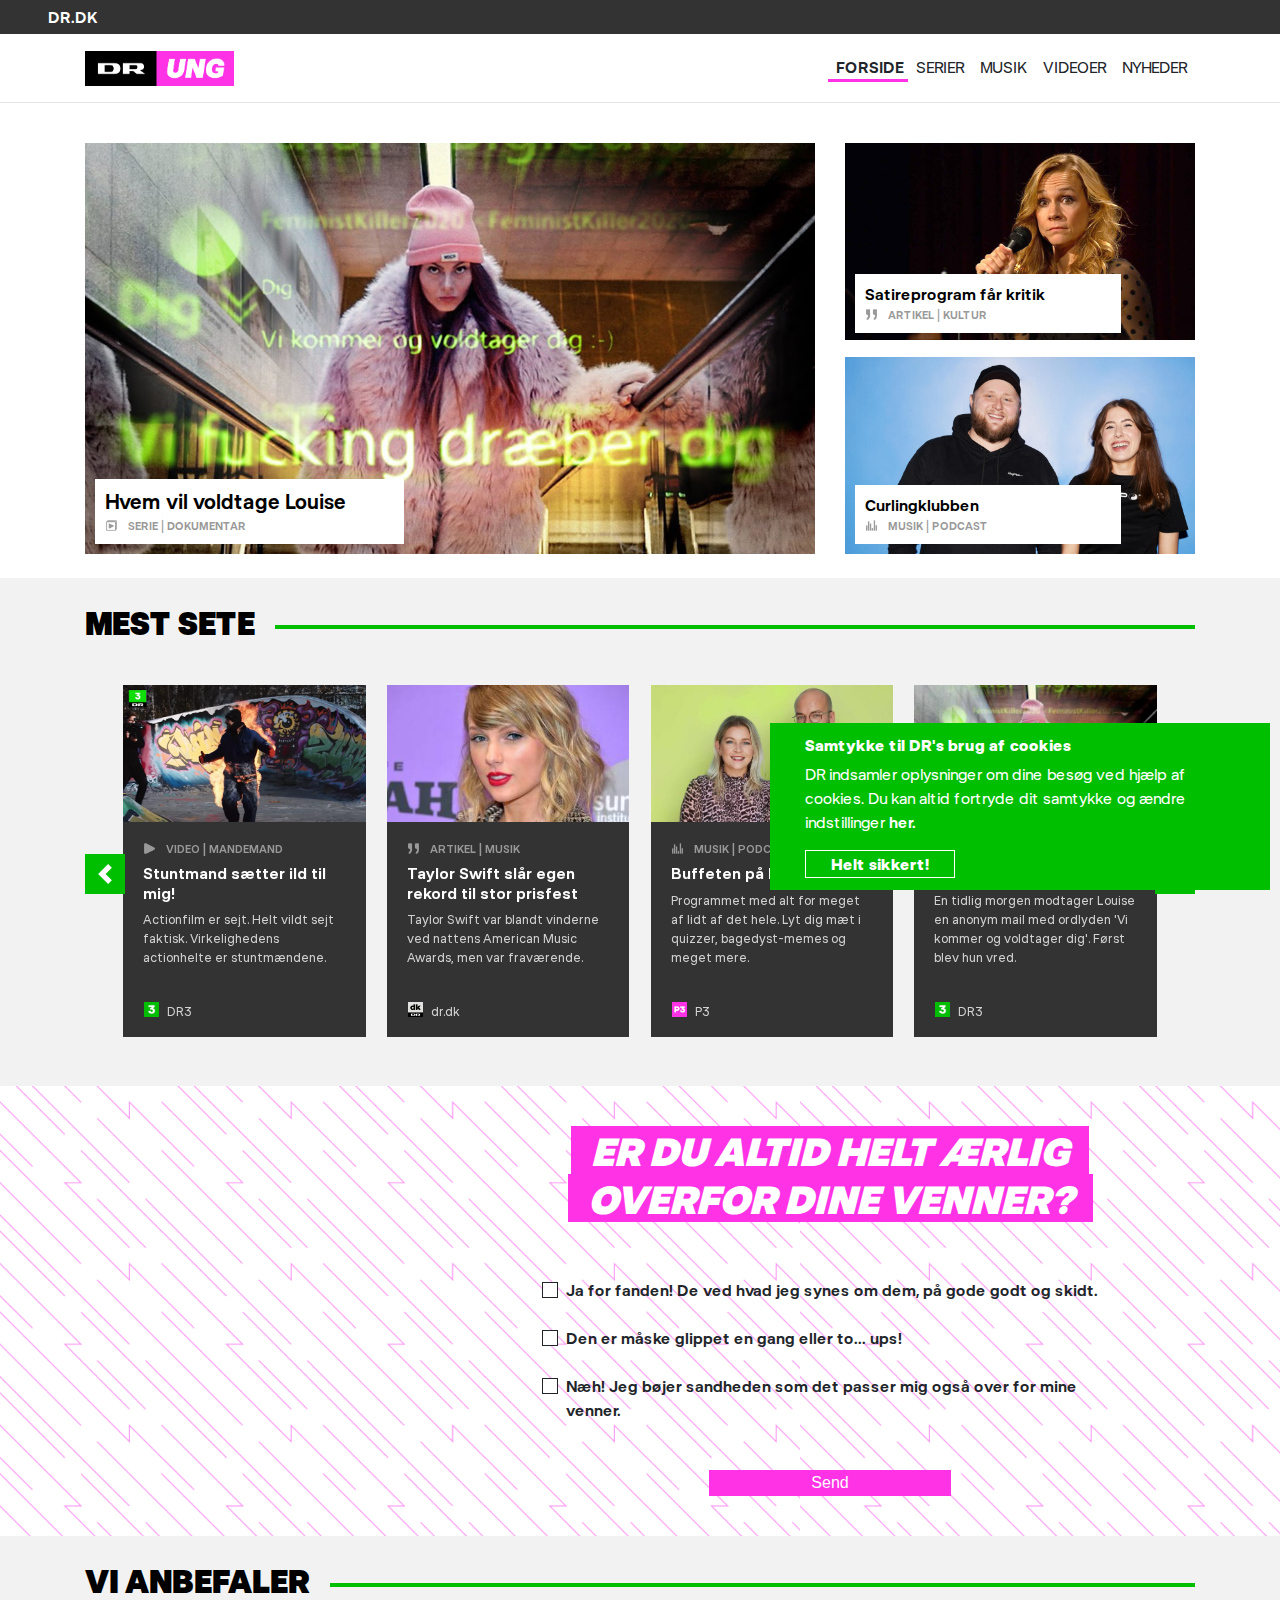
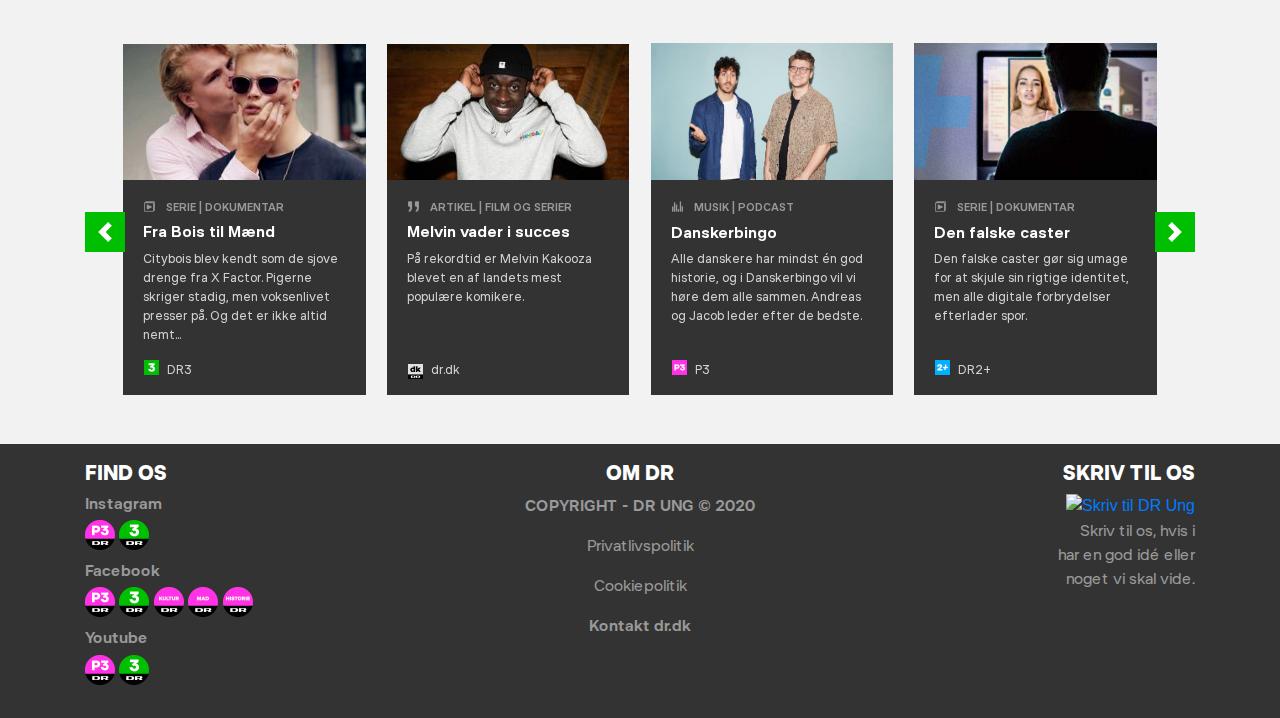
==== index.html @ bbae8939 "Padding og margin rettet i mobil + Afspil på musik siden virker" ====
<!doctype html>
<html class="no-js" lang="da">

<head>
    <meta charset="utf-8">
    <meta http-equiv="x-ua-compatible" content="ie=edge">
    <meta name="robots" content="noindex">

    <title>DR Ung | Forside</title>
    <meta name="keywords" content="DR Ung">
    <meta name="description" content="DR Ung samler alt indhold til unge fra P3, DR3 og DR2+. Se, læs eller lyt til programmer og artikler som f.eks. ‘Curlingklubben’, ‘Hvem vil voldtage Louise’ eller ‘Mandemand’ på DR Ung - alt samlet ét sted.">

    <meta name="viewport" content="width=device-width, initial-scale=1">

    <link rel="stylesheet" href="bs/css/bootstrap.min.css">
    <link rel="stylesheet" href="style.css">

    <link rel="shortcut icon" href="billeder/ui/favicon.ico" type="image/x-icon">
    <link rel="icon" href="billeder/ui/favicon.ico" type="image/x-icon">

    <!-- Global site tag (gtag.js) - Google Analytics -->
    <script async src="https://www.googletagmanager.com/gtag/js?id=G-6ZYNBCVR5E"></script>
    <script>
        window.dataLayer = window.dataLayer || [];

        function gtag() {
            dataLayer.push(arguments);
        }
        gtag('js', new Date());

        gtag('config', 'G-6ZYNBCVR5E');

    </script>

</head>

<body>

    <!--    <div class="preloader"></div>-->

    <main id="main-forside">

        <!----------------NAVIGATION----------------->
        <div id="drdk" class="container-fluid pl-5">
            <a class="white-text" href="https://www.dr.dk/">dr.dk</a>
        </div>

        <nav> </nav>

        <hr class="solid">

        <!----------- cookie banner ------------>

        <div class="cookie-banner">
            <h4 class="cookie-overskrift">Samtykke til DR's brug af cookies</h4>
            <p>
                DR indsamler oplysninger om dine besøg ved hjælp af cookies. Du kan altid fortryde dit samtykke og ændre indstillinger
                <a href="https://www.dr.dk/service/cookiepolitik" class="">her.</a>
            </p>
            <button class="luk-cookie">
                <p class="mb-0">Helt sikkert!</p>
            </button>
        </div>

        <!----------- INDHOLDS SEKTIONER ------------>

        <!----------------- Seneste ----------------->

        <section id="seneste" class="container pt-4">

            <div class="row">

                <!--kolonne med stor artikel-->
                <div class="col-12 col-md-8">
                    <a href="serie.html">
                        <img src="billeder/store-billeder/hvem-vil-voldtage-louise.jpg" class="img-fluid" alt="Hvem vil voldtage Louise">
                        <div class="big-box" href="serie.html">
                            <h3 class="pr-5">Hvem vil voldtage Louise</h3>
                            <div class="row">
                                <img src="billeder/ui/serier-01.png" class="card-icon ml-3" alt="artikel ikon">
                                <h6 class="ml-2"> Serie | dokumentar</h6>
                            </div>
                        </div>
                    </a>
                </div>

                <!--kolonne med små artikler-->
                <div class="col-12 col-md-4 mt-sm-1 mt-md-0 d-flex flex-md-wrap">
                    <!--artikel 1-->
                    <div class="mr-1 mr-md-0">
                        <a href="artikel.html">
                            <img src="billeder/store-billeder/signe-molde.jpeg" class="img-fluid" alt="Curlingklubben">
                        </a>
                        <a href="artikel.html">
                            <div class="small-box">
                                <h4 class="dark-text">Satireprogram får kritik</h4>
                                <div class="row">
                                    <img src="billeder/ui/artikel-01.png" class="card-icon ml-3" alt="artikel ikon">
                                    <h6 class="ml-2"> Artikel | kultur</h6>
                                </div>
                            </div>
                        </a>
                    </div>
                    <!--artikel 2-->
                    <div class="align-self-md-end">
                        <a href="podcast.html">
                            <img src="billeder/store-billeder/curlingklubben.jpeg" class="img-fluid" alt="Nyt satireprogram får kritik:<br> 'Det udstiller transkønnede'">
                        </a>
                        <a href="podcast.html">
                            <div class="small-box2">
                                <h4 class="dark-text pr-5">Curlingklubben</h4>
                                <div class="row">
                                    <img src="billeder/ui/radio-01.png" class="card-icon ml-3" alt="artikel ikon">
                                    <h6 class="ml-2"> musik | podcast</h6>
                                </div>
                            </div>
                        </a>
                    </div>
                </div>


            </div>

        </section>

        <!---------------- MEST SETE ---------------->

        <section id="forside-mest-sete" class="container-fluid bg-lightgrey">

            <div class="container mt-4 pb-4 pad-container">

                <div class="row overskrift pad-overskrift">
                    <!--overskrift med linje-->
                    <h2 class="bg-lightgrey">Mest sete</h2>
                    <hr class="hr-green">
                </div>

                <div id="forside1" class="carousel slide" data-ride="carousel" data-interval="10000">

                    <div class="carousel-inner">

                        <div class="carousel-item active">

                            <!--række 1 i karusel-->
                            <div class="row carousel-row">

                                <!--kort 1, række 1-->
                                <div class="card">
                                    <a href="video.html">
                                        <img class="card-img-top" src="billeder/card-billeder/videoer/video_jacob-ild.png" href="serie.html" alt="Mandemand ind i Jacob">
                                        <div class="card-body">
                                            <div class="row">
                                                <img src="billeder/ui/video-01.png" class="card-icon ml-3" alt="video ikon">
                                                <h6 class="ml-2"> video | Mandemand</h6>
                                            </div>
                                            <h4>Stuntmand sætter ild til mig!</h4>
                                            <p>Actionfilm er sejt. Helt vildt sejt faktisk. Virkelighedens actionhelte er stuntmændene.
                                            </p>
                                            <div class="row kanalinfo">
                                                <img src="billeder/ui/3-kanal-logo.jpg" class="card-icon-2 ml-3" alt="p3 ikon">
                                                <p class="ml-2">DR3</p>
                                            </div>
                                        </div>
                                    </a>
                                </div>

                                <!--kort 2, række 1-->
                                <div class="card d-none d-sm-block">
                                    <a href="artikel.html">
                                        <img class="card-img-top" src="billeder/card-billeder/nyheder/musik_taylor-swift.jpg" href="artikel.html" alt="Taylor Swift slår egen rekord til stor prisfest">
                                        <div class="card-body">
                                            <div class="row">
                                                <img src="billeder/ui/artikel-01.png" class="card-icon ml-3" alt="ikon">
                                                <h6 class="ml-2"> artikel | musik</h6>
                                            </div>
                                            <h4>Taylor Swift slår egen rekord til stor prisfest</h4>
                                            <p>Taylor Swift var blandt vinderne ved nattens American Music Awards, men var fraværende. </p>
                                            <div class="row kanalinfo">
                                                <img src="billeder/ui/dr-dk_logo.png" class="card-icon-2 ml-3" alt="ikon">
                                                <p class="ml-2"> dr.dk</p>
                                            </div>
                                        </div>
                                    </a>
                                </div>

                                <!--kort 3, række 1-->
                                <div class="card d-none d-md-block">
                                    <a href="podcast.html">
                                        <img class="card-img-top" src="billeder/card-billeder/musik/podcast_buffeten-p3.jpg" href="podcast.html" alt="Buffeten på P3">
                                        <div class="card-body">
                                            <div class="row">
                                                <img src="billeder/ui/radio-01.png" class="card-icon ml-3" alt="ikon">
                                                <h6 class="ml-2"> musik | podcast</h6>
                                            </div>
                                            <h4>Buffeten på P3</h4>
                                            <p>Programmet med alt for meget af lidt af det hele. Lyt dig mæt i quizzer, bagedyst-memes og meget mere.</p>
                                            <div class="row kanalinfo">
                                                <img src="billeder/ui/p3-kanal-logo.jpeg" class="card-icon-2 ml-3" alt="ikon">
                                                <p class="ml-2"> P3</p>
                                            </div>
                                        </div>
                                    </a>
                                </div>

                                <!--kort 4, række 1-->
                                <div class="card d-none d-xl-block">
                                    <a href="serie.html">
                                        <img class="card-img-top" src="billeder/card-billeder/serier/serier_dokumentar_hvem-voldtage-louise.jpeg" href="serie.html" alt="Hvem vil voldtage Louisep">
                                        <div class="card-body">
                                            <div class="row">
                                                <img src="billeder/ui/serier-01.png" class="card-icon ml-3" alt="ikon">
                                                <h6 class="ml-2"> serie | dokumentar</h6>
                                            </div>
                                            <h4>Hvem vil voldtage Louise</h4>
                                            <p>En tidlig morgen modtager Louise en anonym mail med ordlyden 'Vi kommer og voldtager dig'. Først blev hun vred. </p>
                                            <div class="row kanalinfo">
                                                <img src="billeder/ui/3-kanal-logo.jpg" class="card-icon-2 ml-3" alt="ikon">
                                                <p class="ml-2"> DR3</p>
                                            </div>
                                        </div>
                                    </a>
                                </div>

                            </div>
                        </div>

                        <div class="carousel-item">

                            <!--række 2 i karusel-->
                            <div class="row carousel-row">

                                <!--kort 1, række 2-->
                                <div class="card">
                                    <a href="video.html">
                                        <img class="card-img-top" src="billeder/card-billeder/videoer/video_underholdning_mundbind.png" href="video.html" alt="line kirsten samler mundbind">
                                        <div class="card-body">
                                            <div class="row">
                                                <img src="billeder/ui/video-01.png" class="card-icon ml-3" alt="video ikon">
                                                <h6 class="ml-2"> video | underholdning</h6>
                                            </div>
                                            <h4>Samler brugte mundbind på tid</h4>
                                            <p>Mundbind er alle vegne for tiden. I toget, i bussen og desværre også overalt i naturen.</p>
                                            <div class="row kanalinfo">
                                                <img src="billeder/ui/3-kanal-logo.jpg" class="card-icon-2 ml-3" alt="p3 ikon">
                                                <p class="ml-2"> DR3</p>
                                            </div>
                                        </div>
                                    </a>
                                </div>

                                <!--kort 2, række 2-->
                                <div class="card d-none d-sm-block">
                                    <a href="artikel.html">
                                        <img class="card-img-top" src="billeder/card-billeder/nyheder/film_mads-mikkelsen.jpg" href="artikel.html" alt="Mads Mikkelsen stiger i graderne i Hollywood, mener filmekspert">
                                        <div class="card-body">
                                            <div class="row">
                                                <img src="billeder/ui/artikel-01.png" class="card-icon ml-3" alt="artikel ikon">
                                                <h6 class="ml-2"> artikel | film & serier</h6>
                                            </div>
                                            <h4>Mads Mikkelsen træder ind i Hollywood</h4>
                                            <p>Danmarks største skuespiller har fået en af hovedrollerne i en af tidens største film.</p>
                                            <div class="row kanalinfo">
                                                <img src="billeder/ui/dr-dk_logo.png" class="card-icon-2 ml-3 mt-1" alt="dr.dk logo">
                                                <p class="ml-2"> dr.dk</p>
                                            </div>
                                        </div>
                                    </a>
                                </div>

                                <!--kort 3, række 2-->
                                <div class="card d-none d-md-block">
                                    <a href="serie.html">
                                        <img class="card-img-top" src="billeder/card-billeder/musik/dok_hugo-helmig.jpg" href="serie.html" alt="Hugo og Helmig">
                                        <div class="card-body">
                                            <div class="row">
                                                <img src="billeder/ui/serier-01.png" class="card-icon ml-3" alt="ikon">
                                                <h6 class="ml-2"> serie | dokumentar</h6>
                                            </div>
                                            <h4>Hugo og Helmig</h4>
                                            <p>Hugo er 18 år, bor hjemme hos de gamle i Aarhus og drømmer om at blive popstjerne - ligesom sin far Thomas Helmig.</p>
                                            <div class="row kanalinfo">
                                                <img src="billeder/ui/3-kanal-logo.jpg" class="card-icon-2 ml-3" alt="ikon">
                                                <p class="ml-2"> DR3</p>
                                            </div>
                                        </div>
                                    </a>
                                </div>

                                <!--kort 4, række 2-->
                                <div class="card d-none d-xl-block">
                                    <a href="artikel.html">
                                        <img class="card-img-top" src="billeder/card-billeder/nyheder/musik_er-du-enig.jpg" href="artikel.html" alt="Det er det sygeste nummer">
                                        <div class="card-body">
                                            <div class="row">
                                                <img src="billeder/ui/artikel-01.png" class="card-icon ml-3" alt="ikon">
                                                <h6 class="ml-2"> artikel | musik</h6>
                                            </div>
                                            <h4>Det er det sygeste nummer</h4>
                                            <p>23-årige Icekiid har taget Danmark med storm med sit megahit 'ErruDumEllaHvad'</p>
                                            <div class="row kanalinfo">
                                                <img src="billeder/ui/dr-dk_logo.png" class="card-icon-2 ml-3" alt="ikon">
                                                <p class="ml-2"> dr.dk</p>
                                            </div>
                                        </div>
                                    </a>
                                </div>

                            </div>

                        </div>

                    </div>

                    <!--pile-->
                    <a class="carousel-control-prev" href="#forside1" role="button" data-slide="prev">
                        <span class="carousel-control-prev-icon" aria-hidden="true"></span>
                        <span class="sr-only">Previous</span>
                    </a>
                    <a class="carousel-control-next" href="#forside1" role="button" data-slide="next">
                        <span class="carousel-control-next-icon" aria-hidden="true"></span>
                        <span class="sr-only">Next</span>
                    </a>
                    <!--pile slut-->

                </div>
            </div>
        </section>


        <!-------------- Underholdning -------------->

        <section id="underholdning" class="container-fluid">
            <div class="container">
                <div class="row py-4">
                    <div class="d-none d-md-block col-md-4">
                        <video width="100%" autoplay muted loop>
                            <source src="video/DR3-Story.mp4">
                        </video>
                    </div>


                    <!--QUiZ begynder her-->
                    <div id="quiz" class="containter col-md-8 p-3 d-flex align-middle">
                        <div class="col-10 m-auto">
                            <h1 class="display-1 text-center mb-5 d-md-none"><mark>Er du altid <br></mark> <mark>helt ærlig overfor<br></mark><mark> dine venner?</mark></h1>
                            <h1 class="display-1 text-center mb-5 d-none d-md-block"><mark>Er du altid helt ærlig</mark> <br><mark> overfor dine venner?</mark></h1>

                            <div id="quiz-indhold">

                                <!--mulighed 1-->
                                <div class="custom-control custom-checkbox pt-1 pt-lg-2">
                                    <input type="checkbox" class="custom-control-input" id="customCheck1">
                                    <label class="custom-control-label" for="customCheck1">Ja for fanden! De ved hvad jeg synes om dem, på gode godt og skidt.</label>
                                </div>
                                <!--mulighed 2-->
                                <div class="custom-control custom-checkbox pt-1 pt-lg-2 pt-xl-4">
                                    <input type="checkbox" class="custom-control-input" id="customCheck2">
                                    <label class="custom-control-label" for="customCheck2"> Den er måske glippet en gang eller to... ups!</label>
                                </div>
                                <!--mulighed 3-->
                                <div class="custom-control custom-checkbox pt-1 pt-lg-2 pt-xl-4">
                                    <input type="checkbox" class="custom-control-input" id="customCheck3">
                                    <label class="custom-control-label" for="customCheck3">Næh! Jeg bøjer sandheden som det passer mig også over for mine venner.</label>
                                </div>

                                <!--quiz knap-->
                                <div class="row knap-row pulse mt-5">
                                    <button id="knap" class="quiz-knap" onclick="visResultat()">Send</button>
                                </div>

                            </div>


                            <!---quiz resultater-->

                            <div id="quiz-resultat" class="resultater-quiz d-none">
                                <h3>Resultater</h3>
                                <p>Ja for fanden! De ved hvad jeg synes om dem, på gode godt og skidt.</p>
                                <div class="progress">
                                    <div class="progress-bar" role="pogressbar" style="width: 40%"></div>
                                </div>
                                <p>Den er måske glippet en gang eller to... ups!</p>
                                <div class="progress">
                                    <div class="progress-bar" role="pogressbar" style="width: 55%"></div>
                                </div>
                                <p>Næh! Jeg bøjer sandheden som det passer mig også over for mine venner.</p>
                                <div class="progress">
                                    <div class="progress-bar" role="pogressbar" style="width: 5%"></div>
                                </div>
                            </div>
                        </div>

                    </div>

                </div>
            </div>
        </section>

        <!--------------- Anbefalinger -------------->

        <section id="forside-anbefalinger" class="container-fluid bg-lightgrey">

            <div class="container pb-4 pad-container">

                <div class="row overskrift pad-overskrift">
                    <!--overskrift med linje-->
                    <h2 class="bg-lightgrey">Vi anbefaler</h2>
                    <hr class="hr-green">
                </div>

                <div id="forside2" class="carousel slide" data-ride="carousel" data-interval="10000">

                    <div class="carousel-inner">

                        <div class="carousel-item active">

                            <!--række 1 i karusel-->
                            <div class="row carousel-row">

                                <!--kort 1, række 1-->
                                <div class="card">
                                    <a href="serie.html">
                                        <img class="card-img-top" src="billeder/card-billeder/musik/dok_bois.jpg" href="serie.html" alt="Fra Bois til Mænd">
                                        <div class="card-body">
                                            <div class="row">
                                                <img src="billeder/ui/serier-01.png" class="card-icon ml-3" alt="ikon">
                                                <h6 class="ml-2"> serie | dokumentar</h6>
                                            </div>
                                            <h4>Fra Bois til Mænd</h4>
                                            <p>Citybois blev kendt som de sjove drenge fra X Factor. Pigerne skriger stadig, men voksenlivet presser på. Og det er ikke altid nemt...</p>
                                            <div class="row kanalinfo">
                                                <img src="billeder/ui/3-kanal-logo.jpg" class="card-icon-2 ml-3" alt="ikon">
                                                <p class="ml-2"> DR3</p>
                                            </div>
                                        </div>
                                    </a>
                                </div>

                                <!--kort 2, række 1-->
                                <div class="card d-none d-sm-block">
                                    <a href="artikel.html">
                                        <img class="card-img-top" src="billeder/card-billeder/nyheder/film_melvin-vader-i-succes.jpg" href="artikel.html" alt="Melvin Kakooza">
                                        <div class="card-body">
                                            <div class="row">
                                                <img src="billeder/ui/artikel-01.png" class="card-icon ml-3" alt="artikel ikon">
                                                <h6 class="ml-2"> artikel | film og serier</h6>
                                            </div>
                                            <h4>Melvin vader i succes</h4>
                                            <p>På rekordtid er Melvin Kakooza blevet en af landets mest populære komikere.</p>
                                            <div class="row kanalinfo">
                                                <img src="billeder/ui/dr-dk_logo.png" class="card-icon-2 ml-3 mt-1" alt="dr.dk logo">
                                                <p class="ml-2"> dr.dk</p>
                                            </div>
                                        </div>
                                    </a>
                                </div>

                                <!--kort 3, række 1-->
                                <div class="card d-none d-md-block">
                                    <a href="podcast.html">
                                        <img class="card-img-top" src="billeder/card-billeder/musik/podcast_danskerbingo.jpg" href="podcast.html" alt="Danskerbingo">
                                        <div class="card-body">
                                            <div class="row">
                                                <img src="billeder/ui/radio-01.png" class="card-icon ml-3" alt="ikon">
                                                <h6 class="ml-2"> musik | podcast</h6>
                                            </div>
                                            <h4>Danskerbingo</h4>
                                            <p>Alle danskere har mindst én god historie, og i Danskerbingo vil vi høre dem alle sammen. Andreas og Jacob leder efter de bedste.</p>
                                            <div class="row kanalinfo">
                                                <img src="billeder/ui/p3-kanal-logo.jpeg" class="card-icon-2 ml-3" alt="ikon">
                                                <p class="ml-2"> P3</p>
                                            </div>
                                        </div>
                                    </a>
                                </div>

                                <!--kort 4, række 1-->
                                <div class="card d-none d-xl-block">
                                    <a href="serie.html">
                                        <img class="card-img-top" src="billeder/card-billeder/serier/serier_2+_denfalskecaster.jpeg" href="serie.html" alt="Den falske caster">
                                        <div class="card-body">
                                            <div class="row">
                                                <img src="billeder/ui/serier-01.png" class="card-icon ml-3" alt="ikon">
                                                <h6 class="ml-2"> serie | dokumentar</h6>
                                            </div>
                                            <h4>Den falske caster</h4>
                                            <p>Den falske caster gør sig umage for at skjule sin rigtige identitet, men alle digitale forbrydelser efterlader spor.</p>
                                            <div class="row kanalinfo">
                                                <img src="billeder/ui/2-kanal-logo.jpg" class="card-icon-2 ml-3" alt="ikon">
                                                <p class="ml-2"> DR2+</p>
                                            </div>
                                        </div>
                                    </a>
                                </div>

                            </div>
                        </div>

                        <div class="carousel-item">

                            <!--række 2 i karusel-->
                            <div class="row carousel-row">

                                <!--kort 1, række 2-->
                                <div class="card">
                                    <a href="podcast.html">
                                        <img class="card-img-top" src="billeder/card-billeder/musik/podcast_curling-klubben.jpg" href="podcast.html" alt="Curlingklubben">
                                        <div class="card-body">
                                            <div class="row">
                                                <img src="billeder/ui/radio-01.png" class="card-icon ml-3" alt="ikon">
                                                <h6 class="ml-2"> Musik | podcast</h6>
                                            </div>
                                            <h4>Curlingklubben</h4>
                                            <p>Et program, der rent faktisk sørger for, at vi nu får snakket om det hele. Velkommen i Curlingklubben. Christian Bonde og Maria Fantino.</p>
                                            <div class="row kanalinfo">
                                                <img src="billeder/ui/p3-kanal-logo.jpeg" class="card-icon-2 ml-3" alt="ikon">
                                                <p class="ml-2"> P3</p>
                                            </div>
                                        </div>
                                    </a>
                                </div>

                                <!--kort 2, række 2-->
                                <div class="card d-none d-sm-block">
                                    <a href="artikel.html">
                                        <img class="card-img-top" src="billeder/card-billeder/nyheder/film_nej-det-er-ikke-kun.jpg" href="artikel.html" alt="Bodil Jørgensen er aktuel i hele to nye julekalendere i år.">
                                        <div class="card-body">
                                            <div class="row">
                                                <img src="billeder/ui/artikel-01.png" class="card-icon ml-3" alt="artikel ikon">
                                                <h6 class="ml-2"> artikel | film & serier</h6>
                                            </div>
                                            <h4>Her er årets allerbedste julekalendere</h4>
                                            <p>Der findes en julekalender til alle, uanset om du vil have fantasy, følelser, nostalgi eller øl-stive mediemænd.</p>
                                            <div class="row kanalinfo">
                                                <img src="billeder/ui/dr-dk_logo.png" class="card-icon-2 ml-3 mt-1" alt="dr.dk logo">
                                                <p class="ml-2"> dr.dk</p>
                                            </div>
                                        </div>
                                    </a>
                                </div>

                                <!--kort 3, række 2-->
                                <div class="card d-none d-md-block">
                                    <a href="serie.html">
                                        <img class="card-img-top" src="billeder/card-billeder/serier/serier_fiktion_noget-emma.jpeg" href="serie.html" alt="Noget om Emma">
                                        <div class="card-body">
                                            <div class="row">
                                                <img src="billeder/ui/serier-01.png" class="card-icon ml-3" alt="ikon">
                                                <h6 class="ml-2"> serie | fiktion</h6>
                                            </div>
                                            <h4>Noget om Emma</h4>
                                            <p>27-årige Vitus er kørt fast i sit liv, indtil han en dag møder Emma. Hun er alt det, han ikke er - optimistisk og eventyrlysten.</p>
                                            <div class="row kanalinfo">
                                                <img src="billeder/ui/3-kanal-logo.jpg" class="card-icon-2 ml-3" alt="ikon">
                                                <p class="ml-2"> DR3</p>
                                            </div>
                                        </div>
                                    </a>
                                </div>

                                <!--kort 4, række 2-->
                                <div class="card d-none d-xl-block">
                                    <a href="video.html">
                                        <img class="card-img-top" src="billeder/card-billeder/videoer/video_satire_loeve-natklub.png" href="video.html" alt="Løvens Bule - NATKLUB">
                                        <div class="card-body">
                                            <div class="row">
                                                <img src="billeder/ui/video-01.png" class="card-icon ml-3" alt="godmorgen P3">
                                                <h6 class="ml-2"> video | satire</h6>
                                            </div>
                                            <h4>Løvens Bule - NATKLUB
                                            </h4>
                                            <p>Simon synes, det er sejt at være mega sent oppe. Ses vi på floor?</p>
                                            <div class="row kanalinfo">
                                                <img src="billeder/ui/p3-kanal-logo.jpeg" class="card-icon-2 ml-3" alt="p3 ikon">
                                                <p class="ml-2"> P3 x Satire</p>
                                            </div>
                                        </div>
                                    </a>
                                </div>

                            </div>

                        </div>

                    </div>

                    <!--pile-->
                    <a class="carousel-control-prev" href="#forside2" role="button" data-slide="prev">
                        <span class="carousel-control-prev-icon" aria-hidden="true"></span>
                        <span class="sr-only">Previous</span>
                    </a>
                    <a class="carousel-control-next" href="#forside2" role="button" data-slide="next">
                        <span class="carousel-control-next-icon" aria-hidden="true"></span>
                        <span class="sr-only">Next</span>
                    </a>
                    <!--pile slut-->

                </div>
            </div>
        </section>


        <!----------------- FOOTER ------------------>
        <footer> </footer>

        <!---------------FOOTER SLUT------------------->

    </main> <!-- Ikke mere indhold efter denne linie -->

    <script src="https://code.jquery.com/jquery-3.4.1.min.js" integrity="sha256-CSXorXvZcTkaix6Yvo6HppcZGetbYMGWSFlBw8HfCJo=" crossorigin="anonymous"></script>
    <script src="https://cdnjs.cloudflare.com/ajax/libs/popper.js/1.14.7/umd/popper.min.js" integrity="sha384-UO2eT0CpHqdSJQ6hJty5KVphtPhzWj9WO1clHTMGa3JDZwrnQq4sF86dIHNDz0W1" crossorigin="anonymous"></script>
    <script src="https://stackpath.bootstrapcdn.com/bootstrap/4.3.1/js/bootstrap.min.js" integrity="sha384-JjSmVgyd0p3pXB1rRibZUAYoIIy6OrQ6VrjIEaFf/nJGzIxFDsf4x0xIM+B07jRM" crossorigin="anonymous"></script>

    <script src="script.js"></script>

</body>

</html>
---- style.css ----
/**************************************************/
/******************** COLORS **********************/
/**************************************************/

:root {
    --text-black: #000000;
    --text-white: #ffffff;
    --text-darkgrey: #999999;
    --text-lightgrey: #d2d2d2;

    --header-text-color: #000000;
    --link-color: #000000;
    --link-hover-color: #000000;

    --background-white: #ffffff;
    --background-lightgrey: #f2f2f2;
    --background-darkgrey: #333333;

    --pink: #FF32E6;
    --green: #00BE00;
    --yellow: #F5D237;
    --blue: #2d2dc3;
    --creme: #fae6d2;
    --tyrkis: #8ce1d7;
}

/**************************************************/
/******************** FONTS ***********************/
/**************************************************/

@font-face {
    src: url(fonts/DRPublik-Regular.ttf);
    font-family: dr-reg;
}

@font-face {
    src: url(fonts/DRPublik-SemiBold.ttf);
    font-family: dr-semi;
}

@font-face {
    src: url(fonts/DRPublik-Bold.ttf);
    font-family: dr-bold;
}

@font-face {
    src: url(fonts/DRPublik-Black.ttf);
    font-family: dr-black;
}

/*------------------ FONT STYLE ----------------*/

h1 {
    font-family: "dr-black";
    font-size: 1.8rem;
    color: var(--text-black);
    text-transform: uppercase;
}

h2 {
    font-family: "dr-black";
    font-size: 1.7rem;
    color: var(--text-black);
    text-transform: uppercase;
    background-color: var(--background-white);
    padding-right: 20px;
    z-index: 300;
}

h3 {
    font-family: "dr-semi";
    font-size: 1.3rem;
    color: var(--text-black);
}

h4 {
    font-family: "dr-semi";
    font-size: 1rem;
    color: var(--text-white);
}

h5 {
    font-family: "dr-semi";
    font-size: 1rem;
    color: var(--text-darkgrey);
}

h6 {
    font-family: "dr-semi";
    font-size: 0.7rem;
    color: var(--text-darkgrey);
    text-transform: uppercase;
}

p {
    font-family: "dr-reg";
    font-size: 1rem;
    color: var(--text-lightgrey);
}

.grey-text {
    color: var(--text-lightgrey);
}

.dark-text {
    color: var(--text-black);
}

.white-text {
    color: var(--text-white);
}

/**************************************************/
/******************* NAVIGATION *******************/
/**************************************************/


.navbar-brand {
    margin: 0;
}

.navbar a {
    font-family: "dr-reg";
    font-size: 1rem;
    color: var(--black) !important;
    text-transform: uppercase;
    padding: 0;
}

.navbar a:hover {
    color: var(--link-hover-color);
    font-family: "dr-semi";
}

#drdk {
    background-color: var(--background-darkgrey);
    text-transform: uppercase;
    font-family: "dr-semi";
    padding: 5px 0;
}

.nav-aktiv {
    font-family: "dr-semi" !important;
    border-bottom: solid 3px var(--pink);
    width: 80px;
    margin: auto;
}

.navbar {
    padding-right: 15px;
    padding-left: 15px;
    padding-top: 17px;
    padding-bottom: 0;
}

#top hr {
    margin-top: 0;
}

button.navbar-toggler {
    border: none;
}

span.navbar-toggler-icon {
    background-image: url(billeder/ui/burgermenu.svg) !important;
}

button:focus {
    outline: none;
}

li.nav-item {
    margin: 20px;
}

#nav-forside {
    margin-top: 40px;
}

#nav-nyheder {
    margin-bottom: 500px;
}

/**************************************************/
/******************** GENEREL *********************/
/**************************************************/

/*--------------- baggrundsfarver ----------------*/

.bg-darkgrey {
    background-color: var(--background-darkgrey);
}

.bg-lightgrey {
    background-color: var(--background-lightgrey);
}

.bg-tyrkis {
    background-color: var(--tyrkis);
}

.bg-blue {
    background-color: var(--blue);
}

/*------------------ CARD STYLE ------------------*/

.card {
    border: none;
    background-color: var(--background-darkgrey);
    border-radius: 0;
    margin: auto;
}

.card-body {
    height: 215px;
}

.card-icon {
    width: 11px;
    height: 11px;
    margin: 1px 3px 3px 0px;
}

.card p {
    font-size: 0.8rem;
}

.card a {
    text-decoration: none;
}

.carousel-item .card {
    width: 80%;
}

.card-icon-2 {
    width: 15px;
    height: 15px;
}

.kanalinfo {
    position: absolute;
    bottom: 0;
}

.card-img-top {
    border-top-left-radius: 0;
    border-top-right-radius: 0;
}

/*----------------- Carousel style ---------------*/

.carousel-control-prev {
    background-color: #00BE00;
    height: 40px;
    width: 40px;
    margin: auto;
    opacity: 100%;
}

.carousel-control-next {
    background-color: #00BE00;
    height: 40px;
    width: 40px;
    margin: auto;
    opacity: 100%;
}

.carousel-control-prev.lyseroed {
    background-color: #FF32E6;
    height: 40px;
    width: 40px;
    margin: auto;
    opacity: 100%;
}

.carousel-control-next.lyseroed {
    background-color: #FF32E6;
    height: 40px;
    width: 40px;
    margin: auto;
    opacity: 100%;
}

.carousel-control-prev.lyseblaa {
    background-color: #02AFFE;
    height: 40px;
    width: 40px;
    margin: auto;
    opacity: 100%;
}

.carousel-control-next.lyseblaa {
    background-color: #02AFFE;
    height: 40px;
    width: 40px;
    margin: auto;
    opacity: 100%;
}

.carousel-row {
    margin: auto;
    width: 95%;
}

#kanalblok .carousel-row {
    width: 250px;
    margin-left: 20px;
}

#kanalblok .card-body {
    height: 220px;
}

.carousel {
    padding-bottom: 25px;
}

.stor-karusel-titel {
    width: 80%;
    margin: 10px;
    position: absolute;
    bottom: 0;
}

.stor-karusel-titel h3 {
    font-family: "dr-bold";
    font-size: 1.4rem;
}

/*----stor karusel viser naboer---*/


.multi-item-carousel {
    overflow: hidden;
    padding: 0;
}

.multi-item-carousel .carousel-control-prev,
.multi-item-carousel .carousel-control-next {
    background: transparent;
    width: 25%;
    z-index: 11;
    /* .carousel-caption has z-index 10 */
}

.multi-item-carousel .carousel-inner {
    width: 150%;
    left: -25%;
}

.multi-item-carousel .carousel-item-next:not(.carousel-item-left),
.multi-item-carousel .carousel-item-right.active {
    -webkit-transform: transparent;
    transform: translate3d(33%, 0, 0);
}

.multi-item-carousel .carousel-item-prev:not(.carousel-item-right),
.multi-item-carousel .carousel-item-left.active {
    -webkit-transform: translate3d(-33%, 0, 0);
    transform: translate3d(-33%, 0, 0);
}

.multi-item-carousel .item__third {
    float: left;
    position: relative;
    width: 33.33333333%;
}

.carousel-caption h3 {
    font-size: 1.1rem;
    font-family: "dr-semi";
}

.minus-padding {
    padding: 0;
}

/*--slut nabo--*/

/*--------------Dividers next to h2's ------------*/

.hr-green {
    border: 2px solid;
    border-color: var(--green);
    display: inline;
    width: 100%;
    position: relative;
    top: -40px;
    z-index: 1;
}

.hr-pink {
    border: 2px solid;
    border-color: var(--pink);
    display: inline;
    width: 100%;
    position: relative;
    top: -40px;
    z-index: 1;
}

/*---------- bokse til ovenpå indhold ------------*/

.big-box {
    background-color: var(--background-white);
    padding: 10px;
}

.big-box h3 {
    font-size: 1rem;
    margin-bottom: 0px;
}

.big-box h6 {
    font-size: 0.6rem;
    margin-bottom: 0;
}

.small-box {
    background-color: var(--background-white);
    padding: 10px;
}

.small-box2 {
    background-color: var(--background-white);
    padding: 10px;
}

.small-box h4,
.small-box2 h4 {
    font-size: 0.7rem;
    margin-bottom: 0px;
}

.small-box h6,
.small-box2 h6 {
    font-size: 0.58rem;
    margin-bottom: 0;
    margin-left: 0px;
}

.small-box .card-icon,
.small-box2 .card-icon {
    height: 9px;
    width: 9px;
}


/*------------------kategorier knap------------------*/
#kategorier .row {
    padding: 15px;
}

.kategori {
    background-color: var(--background-darkgrey);
    padding: 12px 0;
    text-align: center;
    max-width: 49%;
    margin: 2px auto 2px;
}

.knap {
    color: white;
}

a.knap {
    font-family: "dr-reg";
}

a:hover.knap {
    color: var(--text-lightgrey);
    font-family: "dr-semi";
    text-decoration: none;
}


#banner.container {
    padding: 0;
}

/*------------------ sections ------------------*/

.pad-overskrift {
    padding-top: 40px;
}

/*------------------ button ------------------*/

button.btn {
    color: var(--text-lightgrey);
    font-family: "dr-semi";
    border-radius: 0;
    background-color: var(--background-darkgrey);
    border: none;
    padding: 8px 20px;
}

button.btn:hover {
    color: var(--text-white);
    background-color: var(--green);
    border: none;
}

.btn-info:focus {
    color: var(--text-white);
    background-color: var(--green);
    border: none;
}



/**************************************************/
/******************** FORSIDE *********************/
/**************************************************/

/*----- cookie banner ----*/

.cookie-banner {
    position: fixed;
    bottom: 10px;
    right: 10px;
    width: 80%;
    max-width: 500px;
    background-color: var(--green);
    padding: 12px 35px;
    z-index: 500;
}

.cookie-banner p {
    color: var(--white);
}

.cookie-banner a {
    color: var(--white);
    font-family: dr-semi
}

h4.cookie-overskrift {
    font-size: 1rem;
    font-family: "dr-bold";
}

.luk-cookie {
    background-color: var(--green);
    border: 1px solid white;
    color: white;
    cursor: pointer;
    width: 150px;
    margin: auto;
}

.luk-cookie p {
    font-family: dr-bold
}

.skjul-cookie {
    animation: fadeOut;
    animation-duration: 1s;
    animation-fill-mode: forwards;
}

@keyframes fadeOut {
    0% {
        opacity: 1;
    }

    100% {
        opacity: 0;
    }
}

/*-----quiz---*/
#main-forside #underholdning {
    background-image: url(billeder/ui/5.element-01.png);
    background-size: contain;
}

#quiz p {
    font-family: dr-semi;
}

#quiz h3 {
    font-size: 1.6rem;
    color: var(--text-darkgrey);
    <<<<<<< HEAD font-family: "dr-bold";
    =======font-size: 1.2 rem;
    > > > > > > > origin/master
}

#quiz label {
    font-family: dr-semi;
    font-size: 1rem;
}

.custom-checkbox .custom-control-input:checked ~ .custom-control-label::after {
    background-color: var(--pink);
}

.custom-checkbox .custom-control-label::before {
    border-radius: 0px;
    border-color: var(--dark-grey);
}

.knap-row {
    justify-content: center;
}

button.quiz-knap {
    background-color: var(--pink);
    border: none;
    width: 40%;
    color: white;
}

.pulse {
    animation: pulse 2s infinite;
    transform: scale(1);
}

@keyframes pulse {
    50% {
        transform: scale(1.1);
    }

    100% {
        transform: scale(1);
    }
}

#quiz-resultat p {
    color: var(--text-darkgray);
    margin: 10px 0px 0px 0px;
}

.progress {
    max-width: 600px;
    background-color: var(--background-lightgrey);
}

.progress-bar {
    background-color: var(--pink);
}

.display-1 {
    font-size: 1.2rem;
    font-style: italic;
}

mark {
    background-color: var(--pink);
    color: white;
    padding: 0px 20px 0px 20px;
}

/*--quiz--*/

/**************************************************/
/******************** SERIER *********************/
/**************************************************/

/*---------------ENKELT SERIE SIDE----------------*/

img.card-icon.serie-ikon {
    height: 12px;
    width: 12px;
    margin-top: 4px;
    margin-right: 6px;
}

#tekst p {
    color: black;
}

#tekst h4 {
    font-size: 1rem;
    color: black;
    font-family: "dr-semi";
}

#episoder h4 {
    font-family: "dr-bold";
    font-size: 1rem;
    color: black;
    text-transform: uppercase;
}

#episoder h5 {
    color: black;
    padding-top: 10px;
}

#episoder p {
    color: black;
    font-size: 0.8rem;
}

div.ekstra-overskrift {
    padding-left: 15px;
    padding-right: 15px;
}

/**************************************************/
/******************** MUSIK *********************/
/**************************************************/

#player-container #play-pause {
    cursor: pointer;
    text-indent: -999999px;
    height: 15px;
    width: 15px;
    background: #999999;
    background-image: url(billeder/ui/play.png);
    background-repeat: no-repeat;
    background-position: center;
    background-size: 5px;
    margin-left: 15px;
}

.play {
    background-image: url(billeder/ui/play.png);
}

.pause {
    background-image: url(billeder/ui/pause-01.png) !important;
}

#main-musik .farve a {
    color: black;
}

#main-musik .farve a:hover {
    text-decoration: none;
}

/**************************************************/
/******************** VIDEOER *********************/
/**************************************************/

#main-videoer .kategori {
    max-width: 49%;
}

/**************************************************/
/*************** ARTIKEL SINGLEVIEW ***************/
/**************************************************/

.rubrik {
    font-family: dr-semi;
}

#main-artikel h1 {
    text-transform: capitalize;
}

#main-artikel h3 {
    font-size: 1.6rem;
    font-family: "dr-reg";
}

#main-artikel p {
    color: var(--black);
}

#main-artikel .billedetekst {
    font-size: 0.7rem;
    font-style: italic;
}

#main-artikel .forfatter-dato {
    font-size: 0.7rem;
}

.some-del img {
    width: 20px;
}

.artikel-faktaboks {
    background-color: var(--background-lightgrey);
    border-left: solid var(--pink) 5px;
    max-width: 600px;
}

#artikel-indhold {
    max-width: 800px;
}

/**************************************************/
/****************** FOOTER *****************/
/**************************************************/

#footer div.row {
    padding: 15px 0;
}

#footer h4 {
    font-family: "dr-bold";
    font-size: 1.3rem;
}

#footer h6 {
    font-size: 1rem;
    font-family: "dr-semi";
    text-transform: none;
    color: var(--text-darkgrey);
}

#footer p.fed {
    font-size: 1rem;
    font-family: "dr-semi";
    text-transform: none;
    color: var(--text-darkgrey);
}

#footer p {
    font-size: 1rem;
    font-family: "dr-reg";
    text-transform: none;
    color: var(--text-darkgrey);
}

#footer a:hover {
    font-family: "dr-semi";
    text-decoration: none;
}

.some-footer {
    width: 30px;
    padding-bottom: 10px;
}

.brev-gif {
    width: 100px;
}



/**************************************************/
/****************** MEDIA QUERIES *****************/
/**************************************************/

@media (min-width: 576px) {
    .carousel-item .card {
        width: 45%;
    }

    #kanalblok .carousel-row {
        width: 399px;
    }

    #kanalblok .card-body {
        height: 250px;
    }

    h1.display-1 {
        font-size: 2rem;
    }

    .kategori {
        max-width: 32.5%;
    }

    h2 {
        font-size: 2rem;
    }

    h1 {
        font-size: 2.5rem;
    }

    .small-box,
    .small-box2 {
        margin: 10px;
        position: absolute;
        bottom: 0%;
        width: 40%
    }

    .small-box h4,
    .small-box2 h4 {
        font-size: 1rem;
        margin-bottom: 5px;
    }

    .small-box h6,
    .small-box2 h6 {
        font-size: 0.7rem;
    }

    .small-box .card-icon,
    .small-box2 .card-icon {
        height: 11px;
        width: 11px;
    }

    .big-box {
        margin: 10px;
        position: absolute;
        bottom: 0px;
    }

    .big-box h3 {
        font-size: 1.3rem;
        margin-bottom: 5px;
    }

    .big-box h6 {
        font-size: 0.7rem;
    }

    .pad-container {
        padding: 15px;
    }


    .pad-overskrift {
        padding: 10px 15px 0;
    }

    .minus-padding {
        padding: 15px;
        ;
    }

}

@media (min-width: 768px) {
    .carousel-item .card {
        width: 30%;
    }

    #kanalblok .carousel-row {
        width: 550px;
    }

    .small-box2 {
        width: 70%
    }

    .small-box {
        bottom: 53%;
        width: 70%
    }

    #main-videoer .kategori {
        max-width: 24%;
    }

    h1.display-1 {
        font-size: 1.5rem;
    }

    li.nav-item,
    #nav-forside,
    #nav-nyheder {
        margin: 0;
    }


}

@media (min-width: 992px) {

    #kanalblok .carousel-row {
        width: 730px;
    }

    #kanalblok .card-body {
        height: 210px;
    }

    h1.display-1 {
        font-size: 2rem;
    }

    .kategori {
        max-width: 15%;
        margin: 15px auto;
    }

    .kategori:first-child {
        margin-left: 0;
    }

    .kategori:last-child {
        margin-right: 0;
    }

    .carousel-caption h3 {
        font-size: 1.6rem;
        font-family: "dr-bold";
    }

}

@media (min-width: 1200px) {
    h3 {
        font-size: 1.6rem;
    }

    .carousel-item .card {
        width: 23%;
    }

    #kanalblok .carousel-row {
        width: 900px;
    }

    .small-box {
        bottom: 51.3%
    }

    h1.display-1 {
        font-size: 2.5rem;
    }
}
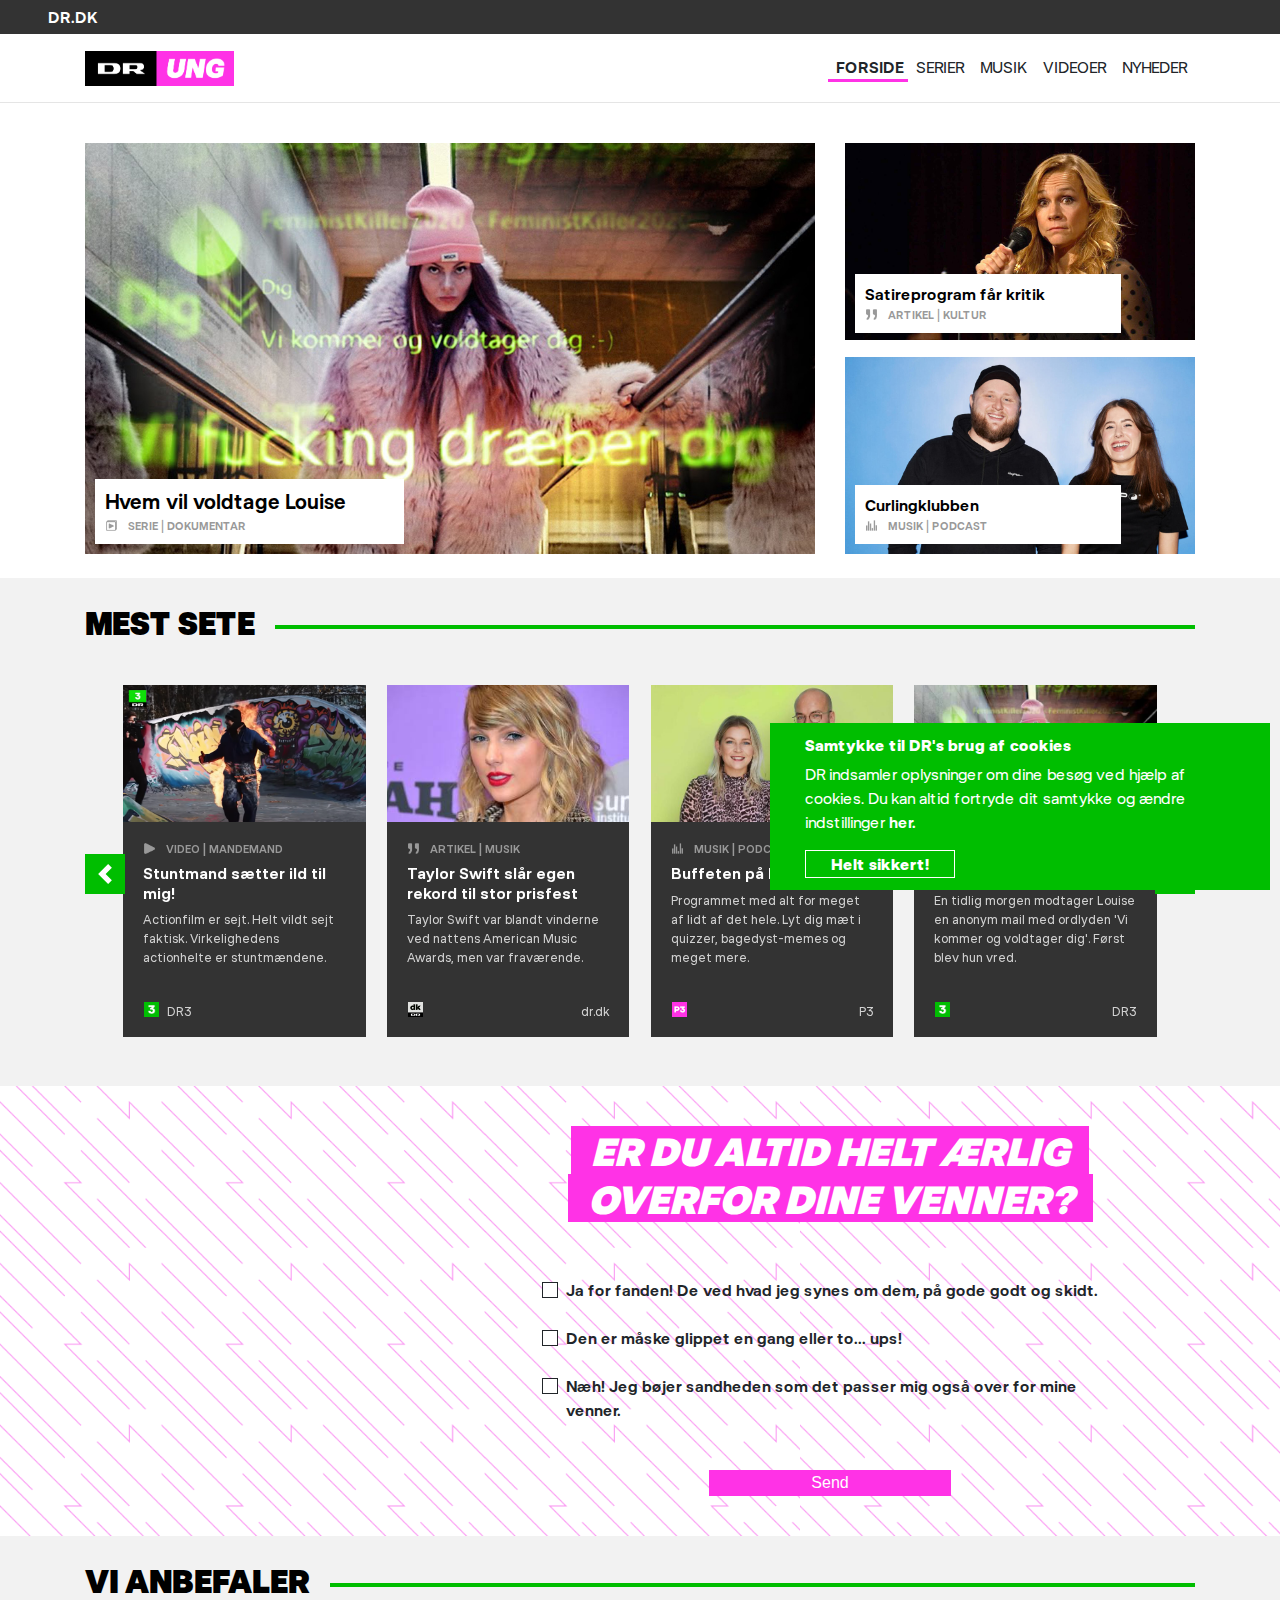
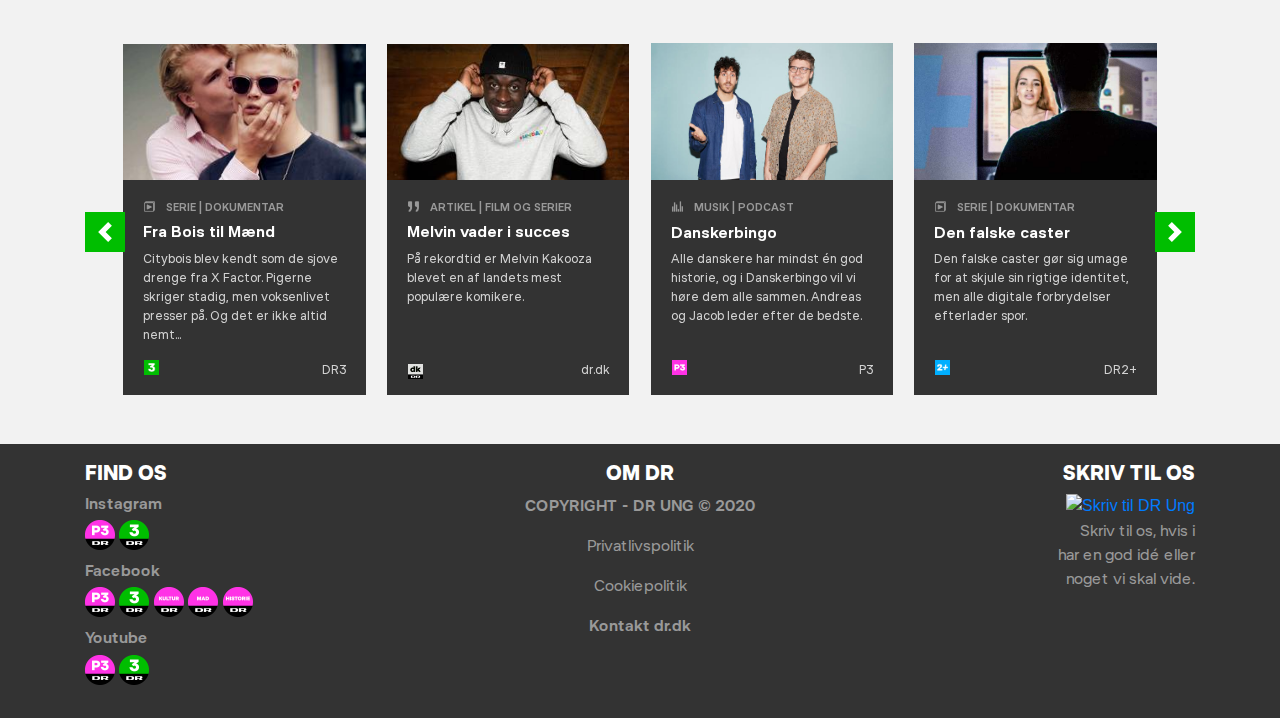
==== commit c5deb7c2: "tid ind på kort" ====
--- a/index.html
+++ b/index.html
@@ -29,7 +29,6 @@
         gtag('js', new Date());
 
         gtag('config', 'G-6ZYNBCVR5E');
-
     </script>
 
 </head>
@@ -157,8 +156,10 @@
                                             <p>Actionfilm er sejt. Helt vildt sejt faktisk. Virkelighedens actionhelte er stuntmændene.
                                             </p>
                                             <div class="row kanalinfo">
-                                                <img src="billeder/ui/3-kanal-logo.jpg" class="card-icon-2 ml-3" alt="p3 ikon">
-                                                <p class="ml-2">DR3</p>
+                                                <div class="bund-1">
+                                                    <img src="billeder/ui/3-kanal-logo.jpg" class="card-icon-2 ml-3" alt="p3 ikon">
+                                                    <p class="ml-2">DR3</p>
+                                                </div>
                                             </div>
                                         </div>
                                     </a>
@@ -613,6 +614,4 @@
 
     <script src="script.js"></script>
 
-</body>
-
-</html>
+</body></html>
--- a/style.css
+++ b/style.css
@@ -242,12 +242,24 @@
 .kanalinfo {
     position: absolute;
     bottom: 0;
+    display: flex;
+    justify-content: space-between;
+    width: 90%
+}
+
+.bund-1 {
+    display: flex;
+}
+
+.bund-2 {
+    display: flex;
 }
 
 .card-img-top {
     border-top-left-radius: 0;
     border-top-right-radius: 0;
 }
+
 
 /*----------------- Carousel style ---------------*/
 
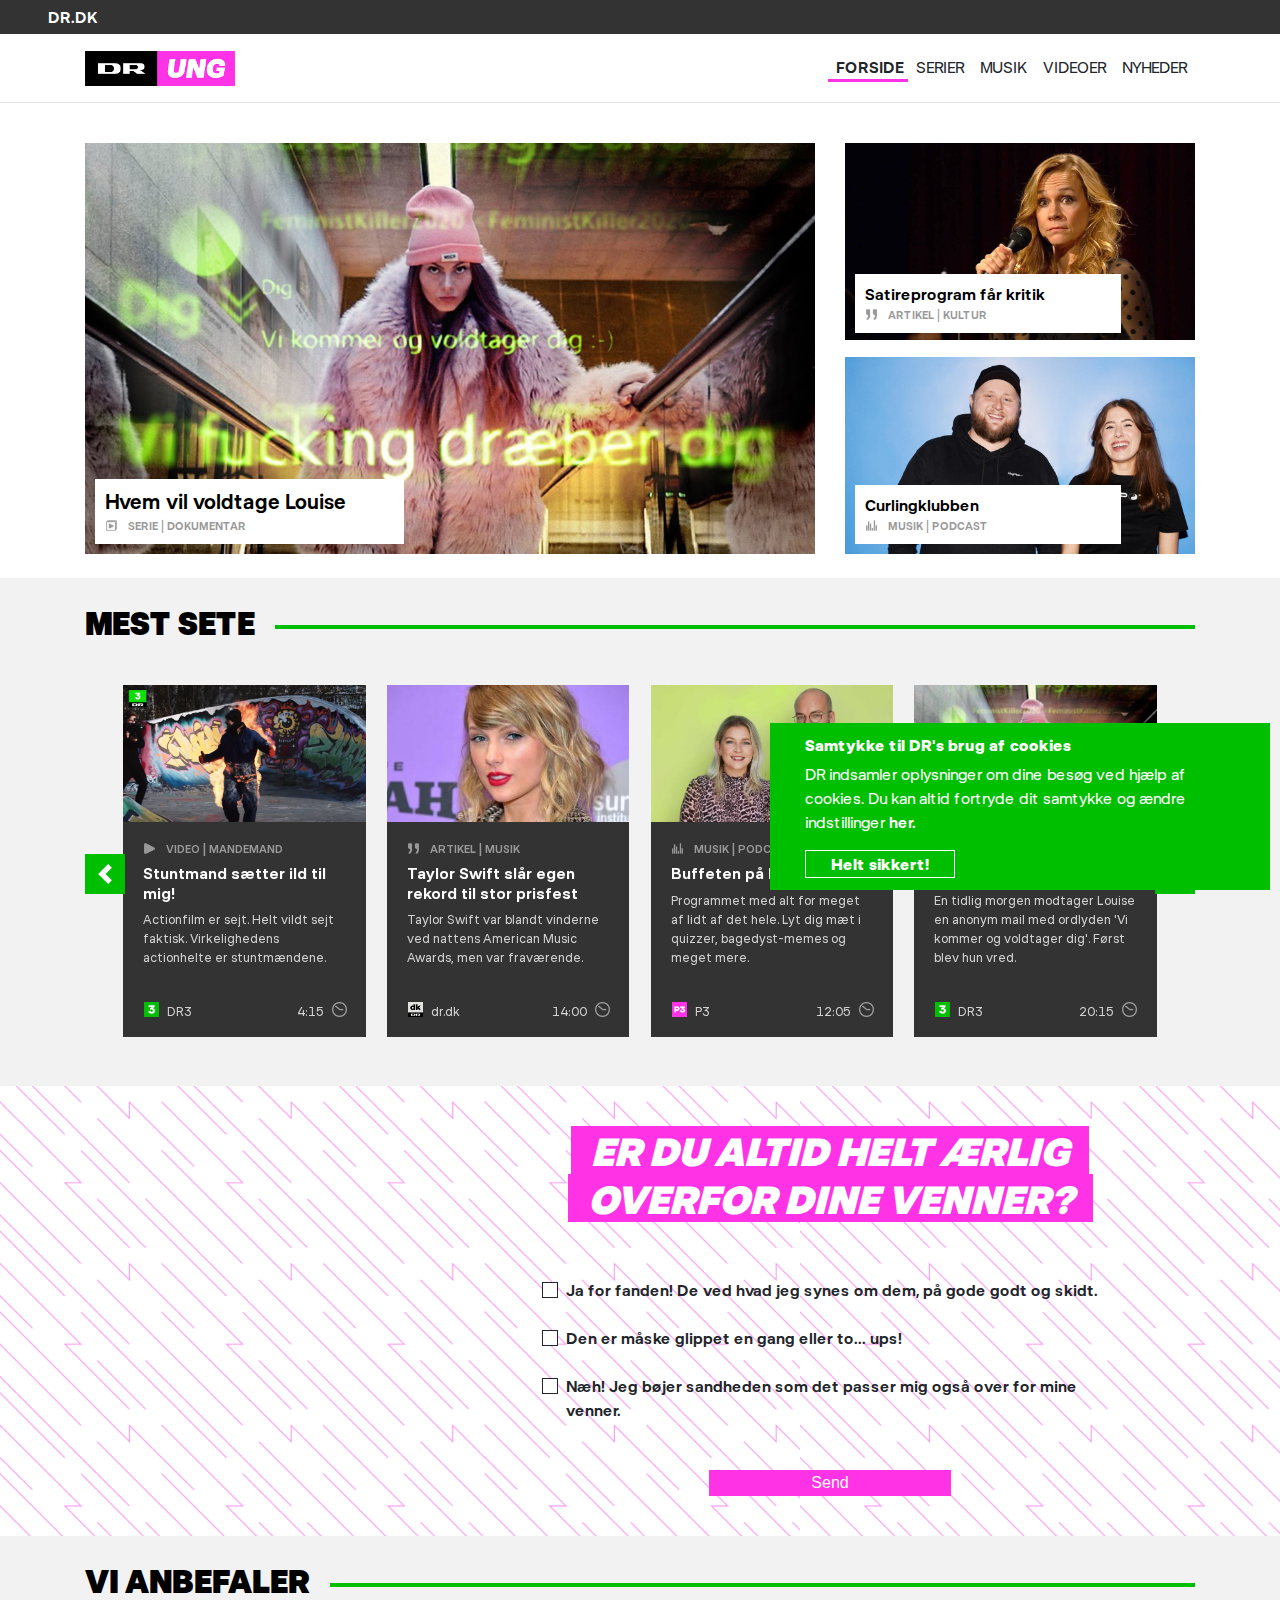
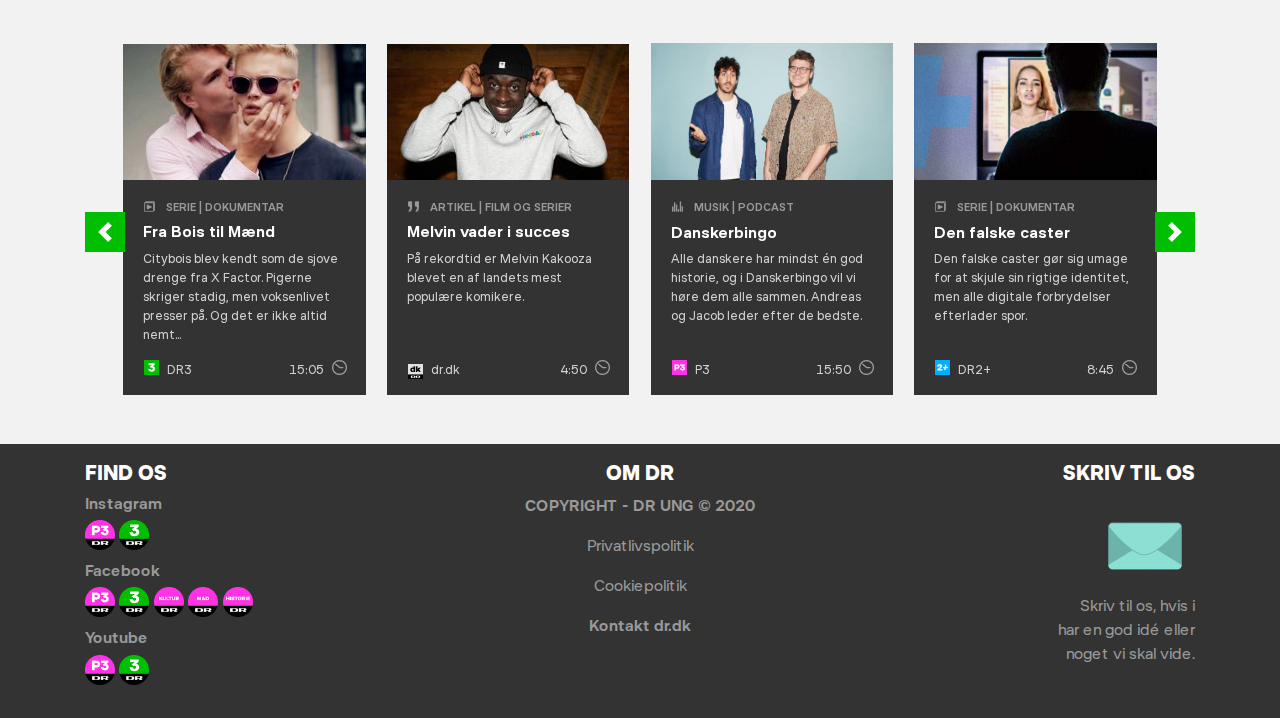
==== commit 946cc989: "tid på forsiden" ====
--- a/index.html
+++ b/index.html
@@ -160,6 +160,10 @@
                                                     <img src="billeder/ui/3-kanal-logo.jpg" class="card-icon-2 ml-3" alt="p3 ikon">
                                                     <p class="ml-2">DR3</p>
                                                 </div>
+                                                <div class="bund-2">
+                                                    <p>4:15</p>
+                                                    <img class="card-icon-2 ml-2" src="billeder/ui/tid.png" alt="ikon ur">
+                                                </div>
                                             </div>
                                         </div>
                                     </a>
@@ -177,8 +181,14 @@
                                             <h4>Taylor Swift slår egen rekord til stor prisfest</h4>
                                             <p>Taylor Swift var blandt vinderne ved nattens American Music Awards, men var fraværende. </p>
                                             <div class="row kanalinfo">
-                                                <img src="billeder/ui/dr-dk_logo.png" class="card-icon-2 ml-3" alt="ikon">
-                                                <p class="ml-2"> dr.dk</p>
+                                                <div class="bund-1">
+                                                    <img src="billeder/ui/dr-dk_logo.png" class="card-icon-2 ml-3" alt="ikon">
+                                                    <p class="ml-2"> dr.dk</p>
+                                                </div>
+                                                <div class="bund-2">
+                                                    <p>14:00</p>
+                                                    <img class="card-icon-2 ml-2" src="billeder/ui/tid.png" alt="ikon ur">
+                                                </div>
                                             </div>
                                         </div>
                                     </a>
@@ -196,8 +206,14 @@
                                             <h4>Buffeten på P3</h4>
                                             <p>Programmet med alt for meget af lidt af det hele. Lyt dig mæt i quizzer, bagedyst-memes og meget mere.</p>
                                             <div class="row kanalinfo">
-                                                <img src="billeder/ui/p3-kanal-logo.jpeg" class="card-icon-2 ml-3" alt="ikon">
-                                                <p class="ml-2"> P3</p>
+                                                <div class="bund-1">
+                                                    <img src="billeder/ui/p3-kanal-logo.jpeg" class="card-icon-2 ml-3" alt="ikon">
+                                                    <p class="ml-2"> P3</p>
+                                                </div>
+                                                <div class="bund-2">
+                                                    <p>12:05</p>
+                                                    <img class="card-icon-2 ml-2" src="billeder/ui/tid.png" alt="ikon ur">
+                                                </div>
                                             </div>
                                         </div>
                                     </a>
@@ -215,8 +231,14 @@
                                             <h4>Hvem vil voldtage Louise</h4>
                                             <p>En tidlig morgen modtager Louise en anonym mail med ordlyden 'Vi kommer og voldtager dig'. Først blev hun vred. </p>
                                             <div class="row kanalinfo">
-                                                <img src="billeder/ui/3-kanal-logo.jpg" class="card-icon-2 ml-3" alt="ikon">
-                                                <p class="ml-2"> DR3</p>
+                                                <div class="bund-2">
+                                                    <img src="billeder/ui/3-kanal-logo.jpg" class="card-icon-2 ml-3" alt="ikon">
+                                                    <p class="ml-2"> DR3</p>
+                                                </div>
+                                                <div class="bund-2">
+                                                    <p>20:15</p>
+                                                    <img class="card-icon-2 ml-2" src="billeder/ui/tid.png" alt="ikon ur">
+                                                </div>
                                             </div>
                                         </div>
                                     </a>
@@ -242,8 +264,14 @@
                                             <h4>Samler brugte mundbind på tid</h4>
                                             <p>Mundbind er alle vegne for tiden. I toget, i bussen og desværre også overalt i naturen.</p>
                                             <div class="row kanalinfo">
-                                                <img src="billeder/ui/3-kanal-logo.jpg" class="card-icon-2 ml-3" alt="p3 ikon">
-                                                <p class="ml-2"> DR3</p>
+                                                <div class="bund-1">
+                                                    <img src="billeder/ui/3-kanal-logo.jpg" class="card-icon-2 ml-3" alt="p3 ikon">
+                                                    <p class="ml-2"> DR3</p>
+                                                </div>
+                                                <div class="bund-2">
+                                                    <p>5:15</p>
+                                                    <img class="card-icon-2 ml-2" src="billeder/ui/tid.png" alt="ikon ur">
+                                                </div>
                                             </div>
                                         </div>
                                     </a>
@@ -261,8 +289,14 @@
                                             <h4>Mads Mikkelsen træder ind i Hollywood</h4>
                                             <p>Danmarks største skuespiller har fået en af hovedrollerne i en af tidens største film.</p>
                                             <div class="row kanalinfo">
-                                                <img src="billeder/ui/dr-dk_logo.png" class="card-icon-2 ml-3 mt-1" alt="dr.dk logo">
-                                                <p class="ml-2"> dr.dk</p>
+                                                <div class="bund-1">
+                                                    <img src="billeder/ui/dr-dk_logo.png" class="card-icon-2 ml-3 mt-1" alt="dr.dk logo">
+                                                    <p class="ml-2"> dr.dk</p>
+                                                </div>
+                                                <div class="bund-2">
+                                                    <p>10:15</p>
+                                                    <img class="card-icon-2 ml-2" src="billeder/ui/tid.png" alt="ikon ur">
+                                                </div>
                                             </div>
                                         </div>
                                     </a>
@@ -280,8 +314,14 @@
                                             <h4>Hugo og Helmig</h4>
                                             <p>Hugo er 18 år, bor hjemme hos de gamle i Aarhus og drømmer om at blive popstjerne - ligesom sin far Thomas Helmig.</p>
                                             <div class="row kanalinfo">
-                                                <img src="billeder/ui/3-kanal-logo.jpg" class="card-icon-2 ml-3" alt="ikon">
-                                                <p class="ml-2"> DR3</p>
+                                                <div class="bund-1">
+                                                    <img src="billeder/ui/3-kanal-logo.jpg" class="card-icon-2 ml-3" alt="ikon">
+                                                    <p class="ml-2"> DR3</p>
+                                                </div>
+                                                <div class="bund-2">
+                                                    <p>8:05</p>
+                                                    <img class="card-icon-2 ml-2" src="billeder/ui/tid.png" alt="ikon ur">
+                                                </div>
                                             </div>
                                         </div>
                                     </a>
@@ -299,8 +339,14 @@
                                             <h4>Det er det sygeste nummer</h4>
                                             <p>23-årige Icekiid har taget Danmark med storm med sit megahit 'ErruDumEllaHvad'</p>
                                             <div class="row kanalinfo">
-                                                <img src="billeder/ui/dr-dk_logo.png" class="card-icon-2 ml-3" alt="ikon">
-                                                <p class="ml-2"> dr.dk</p>
+                                                <div class="bund-1">
+                                                    <img src="billeder/ui/dr-dk_logo.png" class="card-icon-2 ml-3" alt="ikon">
+                                                    <p class="ml-2"> dr.dk</p>
+                                                </div>
+                                                <div class="bund-2">
+                                                    <p>15:00</p>
+                                                    <img class="card-icon-2 ml-2" src="billeder/ui/tid.png" alt="ikon ur">
+                                                </div>
                                             </div>
                                         </div>
                                     </a>
@@ -430,8 +476,14 @@
                                             <h4>Fra Bois til Mænd</h4>
                                             <p>Citybois blev kendt som de sjove drenge fra X Factor. Pigerne skriger stadig, men voksenlivet presser på. Og det er ikke altid nemt...</p>
                                             <div class="row kanalinfo">
-                                                <img src="billeder/ui/3-kanal-logo.jpg" class="card-icon-2 ml-3" alt="ikon">
-                                                <p class="ml-2"> DR3</p>
+                                                <div class="bund-1">
+                                                    <img src="billeder/ui/3-kanal-logo.jpg" class="card-icon-2 ml-3" alt="ikon">
+                                                    <p class="ml-2"> DR3</p>
+                                                </div>
+                                                <div class="bund-2">
+                                                    <p>15:05</p>
+                                                    <img class="card-icon-2 ml-2" src="billeder/ui/tid.png" alt="ikon ur">
+                                                </div>
                                             </div>
                                         </div>
                                     </a>
@@ -449,8 +501,14 @@
                                             <h4>Melvin vader i succes</h4>
                                             <p>På rekordtid er Melvin Kakooza blevet en af landets mest populære komikere.</p>
                                             <div class="row kanalinfo">
-                                                <img src="billeder/ui/dr-dk_logo.png" class="card-icon-2 ml-3 mt-1" alt="dr.dk logo">
-                                                <p class="ml-2"> dr.dk</p>
+                                                <div class="bund-1">
+                                                    <img src="billeder/ui/dr-dk_logo.png" class="card-icon-2 ml-3 mt-1" alt="dr.dk logo">
+                                                    <p class="ml-2"> dr.dk</p>
+                                                </div>
+                                                <div class="bund-2">
+                                                    <p>4:50</p>
+                                                    <img class="card-icon-2 ml-2" src="billeder/ui/tid.png" alt="ikon ur">
+                                                </div>
                                             </div>
                                         </div>
                                     </a>
@@ -468,8 +526,14 @@
                                             <h4>Danskerbingo</h4>
                                             <p>Alle danskere har mindst én god historie, og i Danskerbingo vil vi høre dem alle sammen. Andreas og Jacob leder efter de bedste.</p>
                                             <div class="row kanalinfo">
-                                                <img src="billeder/ui/p3-kanal-logo.jpeg" class="card-icon-2 ml-3" alt="ikon">
-                                                <p class="ml-2"> P3</p>
+                                                <div class="bund-1">
+                                                    <img src="billeder/ui/p3-kanal-logo.jpeg" class="card-icon-2 ml-3" alt="ikon">
+                                                    <p class="ml-2"> P3</p>
+                                                </div>
+                                                <div class="bund-2">
+                                                    <p>15:50</p>
+                                                    <img class="card-icon-2 ml-2" src="billeder/ui/tid.png" alt="ikon ur">
+                                                </div>
                                             </div>
                                         </div>
                                     </a>
@@ -487,8 +551,14 @@
                                             <h4>Den falske caster</h4>
                                             <p>Den falske caster gør sig umage for at skjule sin rigtige identitet, men alle digitale forbrydelser efterlader spor.</p>
                                             <div class="row kanalinfo">
-                                                <img src="billeder/ui/2-kanal-logo.jpg" class="card-icon-2 ml-3" alt="ikon">
-                                                <p class="ml-2"> DR2+</p>
+                                                <div class="bund-1">
+                                                    <img src="billeder/ui/2-kanal-logo.jpg" class="card-icon-2 ml-3" alt="ikon">
+                                                    <p class="ml-2"> DR2+</p>
+                                                </div>
+                                                <div class="bund-2">
+                                                    <p>8:45</p>
+                                                    <img class="card-icon-2 ml-2" src="billeder/ui/tid.png" alt="ikon ur">
+                                                </div>
                                             </div>
                                         </div>
                                     </a>
@@ -514,8 +584,14 @@
                                             <h4>Curlingklubben</h4>
                                             <p>Et program, der rent faktisk sørger for, at vi nu får snakket om det hele. Velkommen i Curlingklubben. Christian Bonde og Maria Fantino.</p>
                                             <div class="row kanalinfo">
-                                                <img src="billeder/ui/p3-kanal-logo.jpeg" class="card-icon-2 ml-3" alt="ikon">
-                                                <p class="ml-2"> P3</p>
+                                                <div class="bund-1">
+                                                    <img src="billeder/ui/p3-kanal-logo.jpeg" class="card-icon-2 ml-3" alt="ikon">
+                                                    <p class="ml-2"> P3</p>
+                                                </div>
+                                                <div class="bund-2">
+                                                    <p>10:05</p>
+                                                    <img class="card-icon-2 ml-2" src="billeder/ui/tid.png" alt="ikon ur">
+                                                </div>
                                             </div>
                                         </div>
                                     </a>
@@ -533,8 +609,14 @@
                                             <h4>Her er årets allerbedste julekalendere</h4>
                                             <p>Der findes en julekalender til alle, uanset om du vil have fantasy, følelser, nostalgi eller øl-stive mediemænd.</p>
                                             <div class="row kanalinfo">
-                                                <img src="billeder/ui/dr-dk_logo.png" class="card-icon-2 ml-3 mt-1" alt="dr.dk logo">
-                                                <p class="ml-2"> dr.dk</p>
+                                                <div class="bund-1">
+                                                    <img src="billeder/ui/dr-dk_logo.png" class="card-icon-2 ml-3 mt-1" alt="dr.dk logo">
+                                                    <p class="ml-2"> dr.dk</p>
+                                                </div>
+                                                <div class="bund-2">
+                                                    <p>4:05</p>
+                                                    <img class="card-icon-2 ml-2" src="billeder/ui/tid.png" alt="ikon ur">
+                                                </div>
                                             </div>
                                         </div>
                                     </a>
@@ -552,8 +634,14 @@
                                             <h4>Noget om Emma</h4>
                                             <p>27-årige Vitus er kørt fast i sit liv, indtil han en dag møder Emma. Hun er alt det, han ikke er - optimistisk og eventyrlysten.</p>
                                             <div class="row kanalinfo">
-                                                <img src="billeder/ui/3-kanal-logo.jpg" class="card-icon-2 ml-3" alt="ikon">
-                                                <p class="ml-2"> DR3</p>
+                                                <div class="bund-1">
+                                                    <img src="billeder/ui/3-kanal-logo.jpg" class="card-icon-2 ml-3" alt="ikon">
+                                                    <p class="ml-2"> DR3</p>
+                                                </div>
+                                                <div class="bund-2">
+                                                    <p>5:45</p>
+                                                    <img class="card-icon-2 ml-2" src="billeder/ui/tid.png" alt="ikon ur">
+                                                </div>
                                             </div>
                                         </div>
                                     </a>
@@ -572,8 +660,14 @@
                                             </h4>
                                             <p>Simon synes, det er sejt at være mega sent oppe. Ses vi på floor?</p>
                                             <div class="row kanalinfo">
-                                                <img src="billeder/ui/p3-kanal-logo.jpeg" class="card-icon-2 ml-3" alt="p3 ikon">
-                                                <p class="ml-2"> P3 x Satire</p>
+                                                <div class="bund-1">
+                                                    <img src="billeder/ui/p3-kanal-logo.jpeg" class="card-icon-2 ml-3" alt="p3 ikon">
+                                                    <p class="ml-2"> P3 x Satire</p>
+                                                </div>
+                                                <div class="bund-2">
+                                                    <p>10:05</p>
+                                                    <img class="card-icon-2 ml-2" src="billeder/ui/tid.png" alt="ikon ur">
+                                                </div>
                                             </div>
                                         </div>
                                     </a>
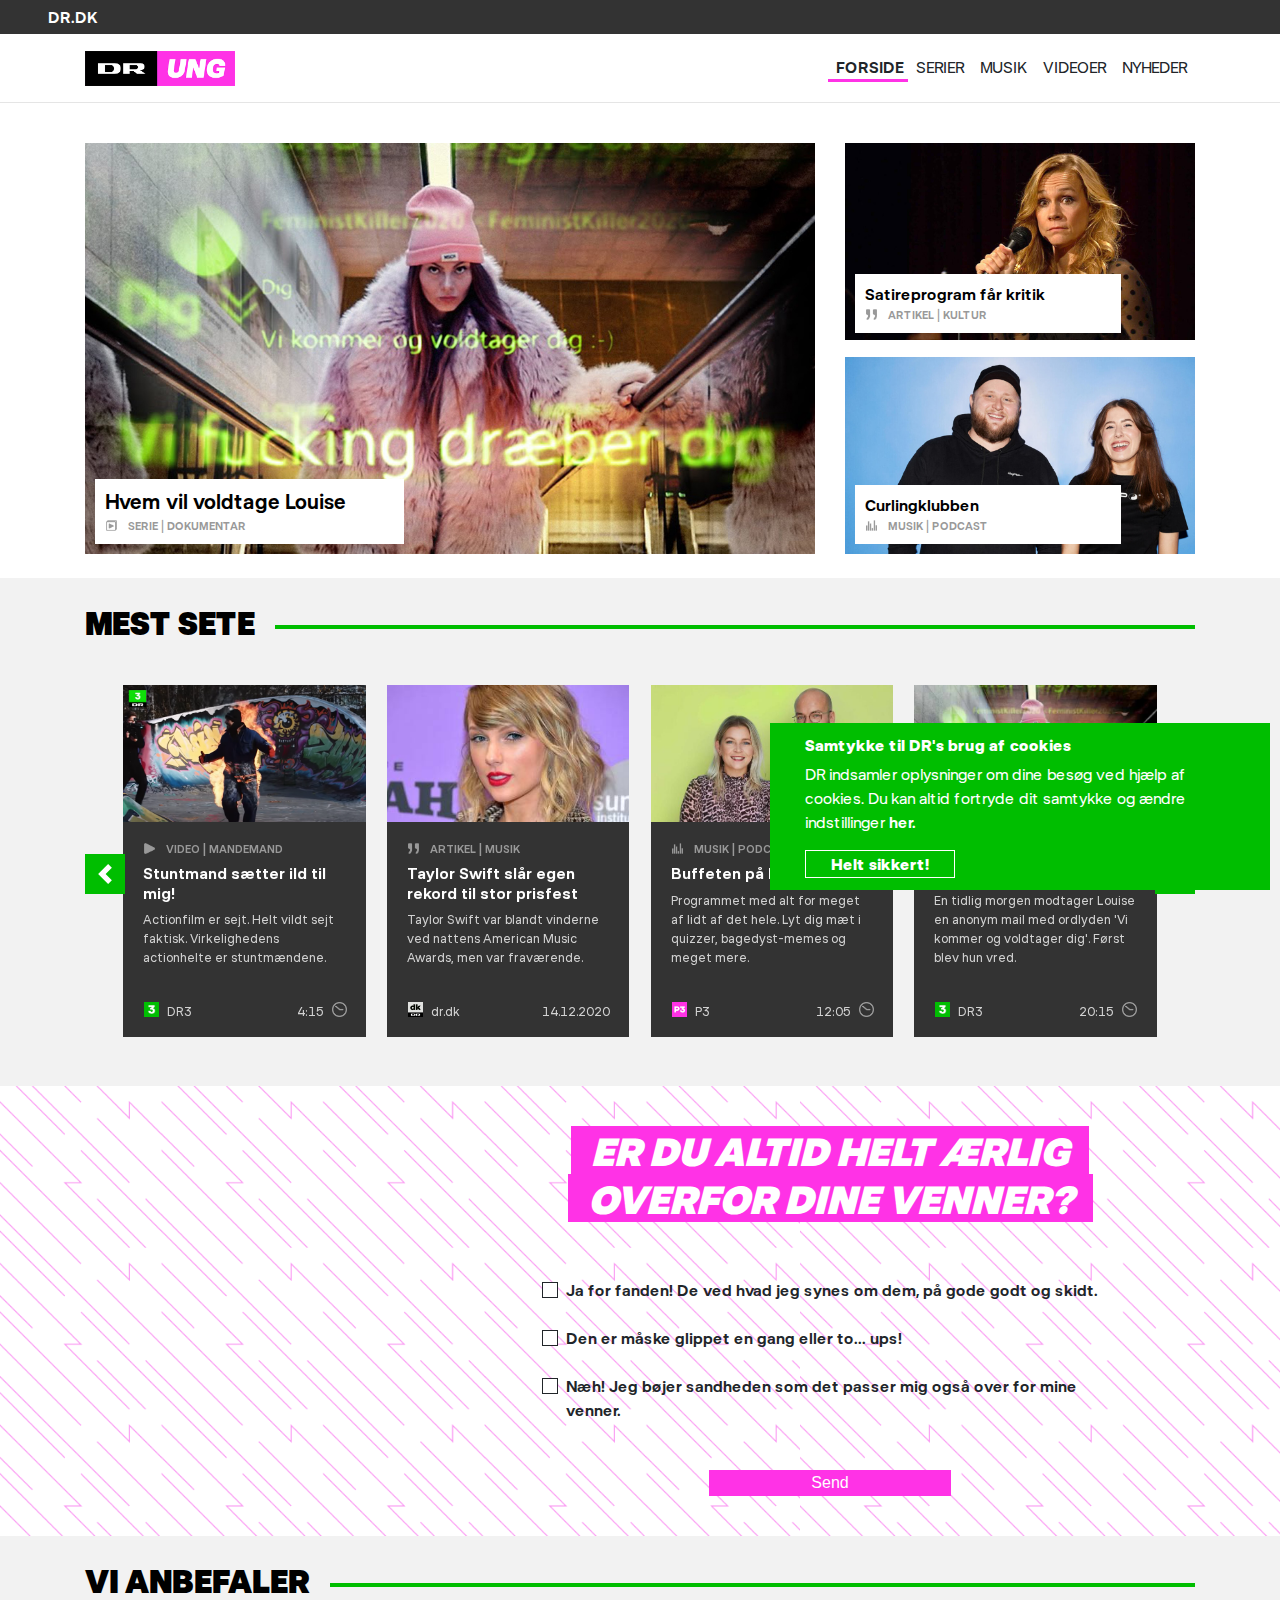
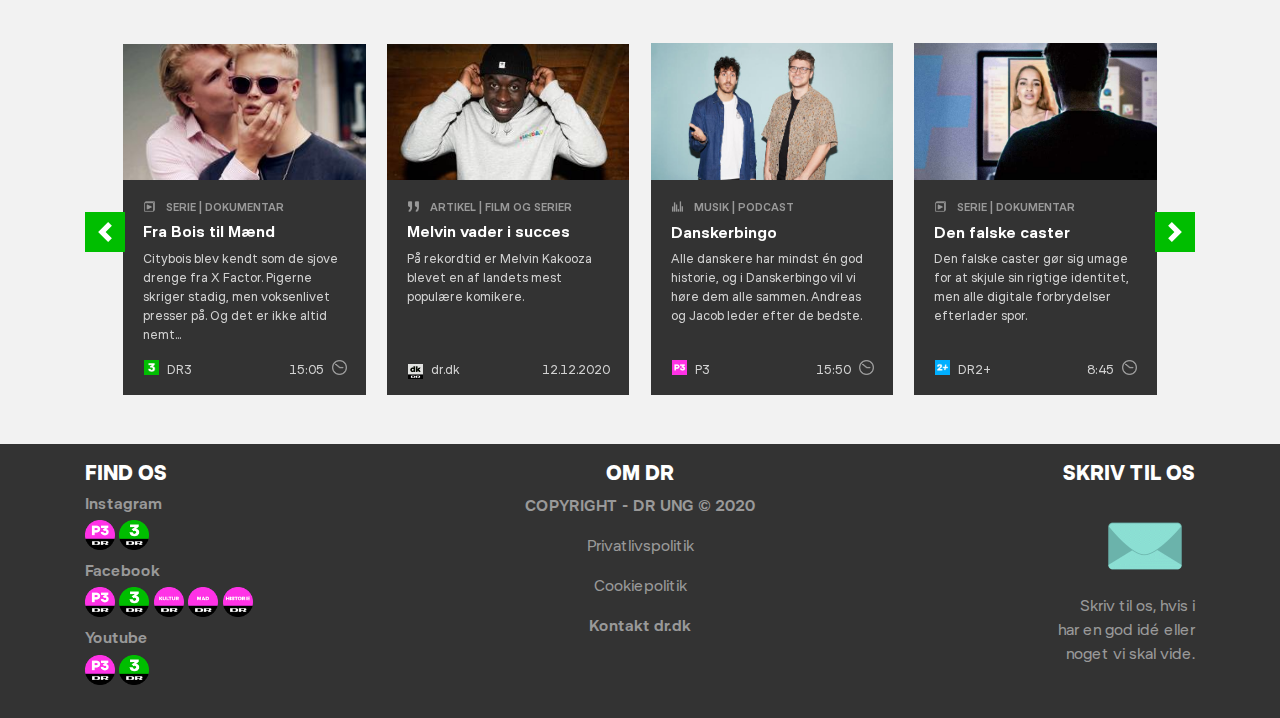
==== commit 79123dda: "rettelser med dato" ====
--- a/index.html
+++ b/index.html
@@ -186,8 +186,7 @@
                                                     <p class="ml-2"> dr.dk</p>
                                                 </div>
                                                 <div class="bund-2">
-                                                    <p>14:00</p>
-                                                    <img class="card-icon-2 ml-2" src="billeder/ui/tid.png" alt="ikon ur">
+                                                    <p>14.12.2020</p>
                                                 </div>
                                             </div>
                                         </div>
@@ -294,8 +293,7 @@
                                                     <p class="ml-2"> dr.dk</p>
                                                 </div>
                                                 <div class="bund-2">
-                                                    <p>10:15</p>
-                                                    <img class="card-icon-2 ml-2" src="billeder/ui/tid.png" alt="ikon ur">
+                                                    <p>10.11.2020</p>
                                                 </div>
                                             </div>
                                         </div>
@@ -344,8 +342,7 @@
                                                     <p class="ml-2"> dr.dk</p>
                                                 </div>
                                                 <div class="bund-2">
-                                                    <p>15:00</p>
-                                                    <img class="card-icon-2 ml-2" src="billeder/ui/tid.png" alt="ikon ur">
+                                                    <p>15.12.2020</p>
                                                 </div>
                                             </div>
                                         </div>
@@ -506,8 +503,7 @@
                                                     <p class="ml-2"> dr.dk</p>
                                                 </div>
                                                 <div class="bund-2">
-                                                    <p>4:50</p>
-                                                    <img class="card-icon-2 ml-2" src="billeder/ui/tid.png" alt="ikon ur">
+                                                    <p>12.12.2020</p>
                                                 </div>
                                             </div>
                                         </div>
@@ -614,8 +610,7 @@
                                                     <p class="ml-2"> dr.dk</p>
                                                 </div>
                                                 <div class="bund-2">
-                                                    <p>4:05</p>
-                                                    <img class="card-icon-2 ml-2" src="billeder/ui/tid.png" alt="ikon ur">
+                                                    <p>04.12.2020</p>
                                                 </div>
                                             </div>
                                         </div>
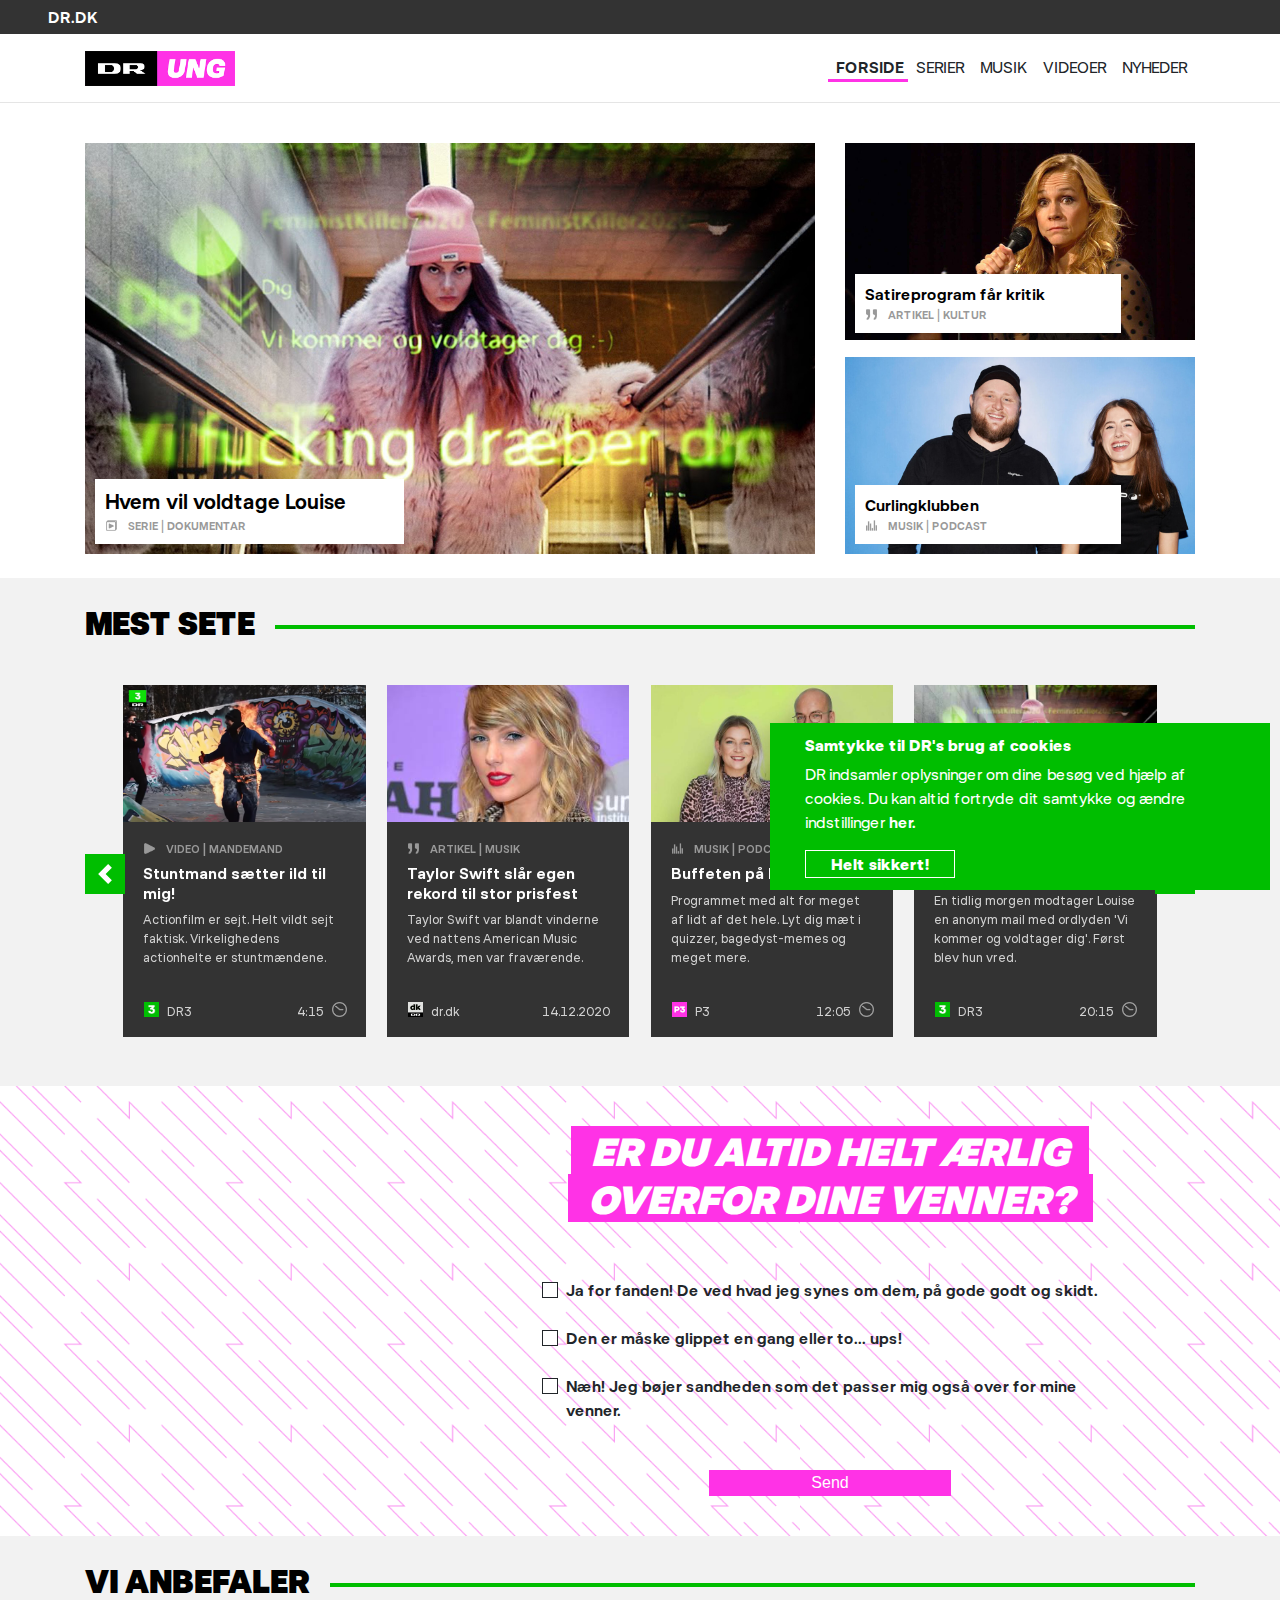
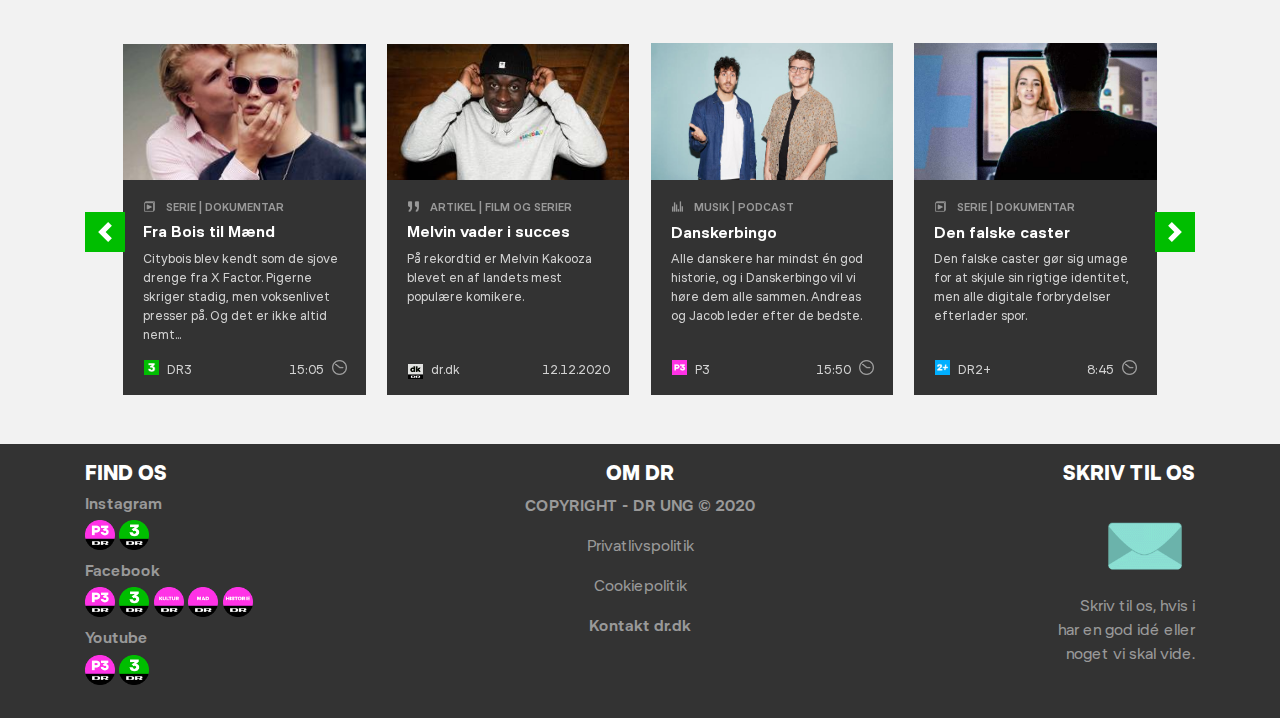
==== commit f598ea04: "Alle programmer i bunden af hver side" ====
--- a/index.html
+++ b/index.html
@@ -29,6 +29,7 @@
         gtag('js', new Date());
 
         gtag('config', 'G-6ZYNBCVR5E');
+
     </script>
 
 </head>
@@ -703,4 +704,6 @@
 
     <script src="script.js"></script>
 
-</body></html>
+</body>
+
+</html>
--- a/style.css
+++ b/style.css
@@ -201,6 +201,14 @@
 
 .bg-blue {
     background-color: var(--blue);
+}
+
+.bg-element {
+    background-image: url(billeder/ui/5.element-01.png);
+}
+
+.bg-none {
+    background-color: transparent;
 }
 
 /*------------------ CARD STYLE ------------------*/
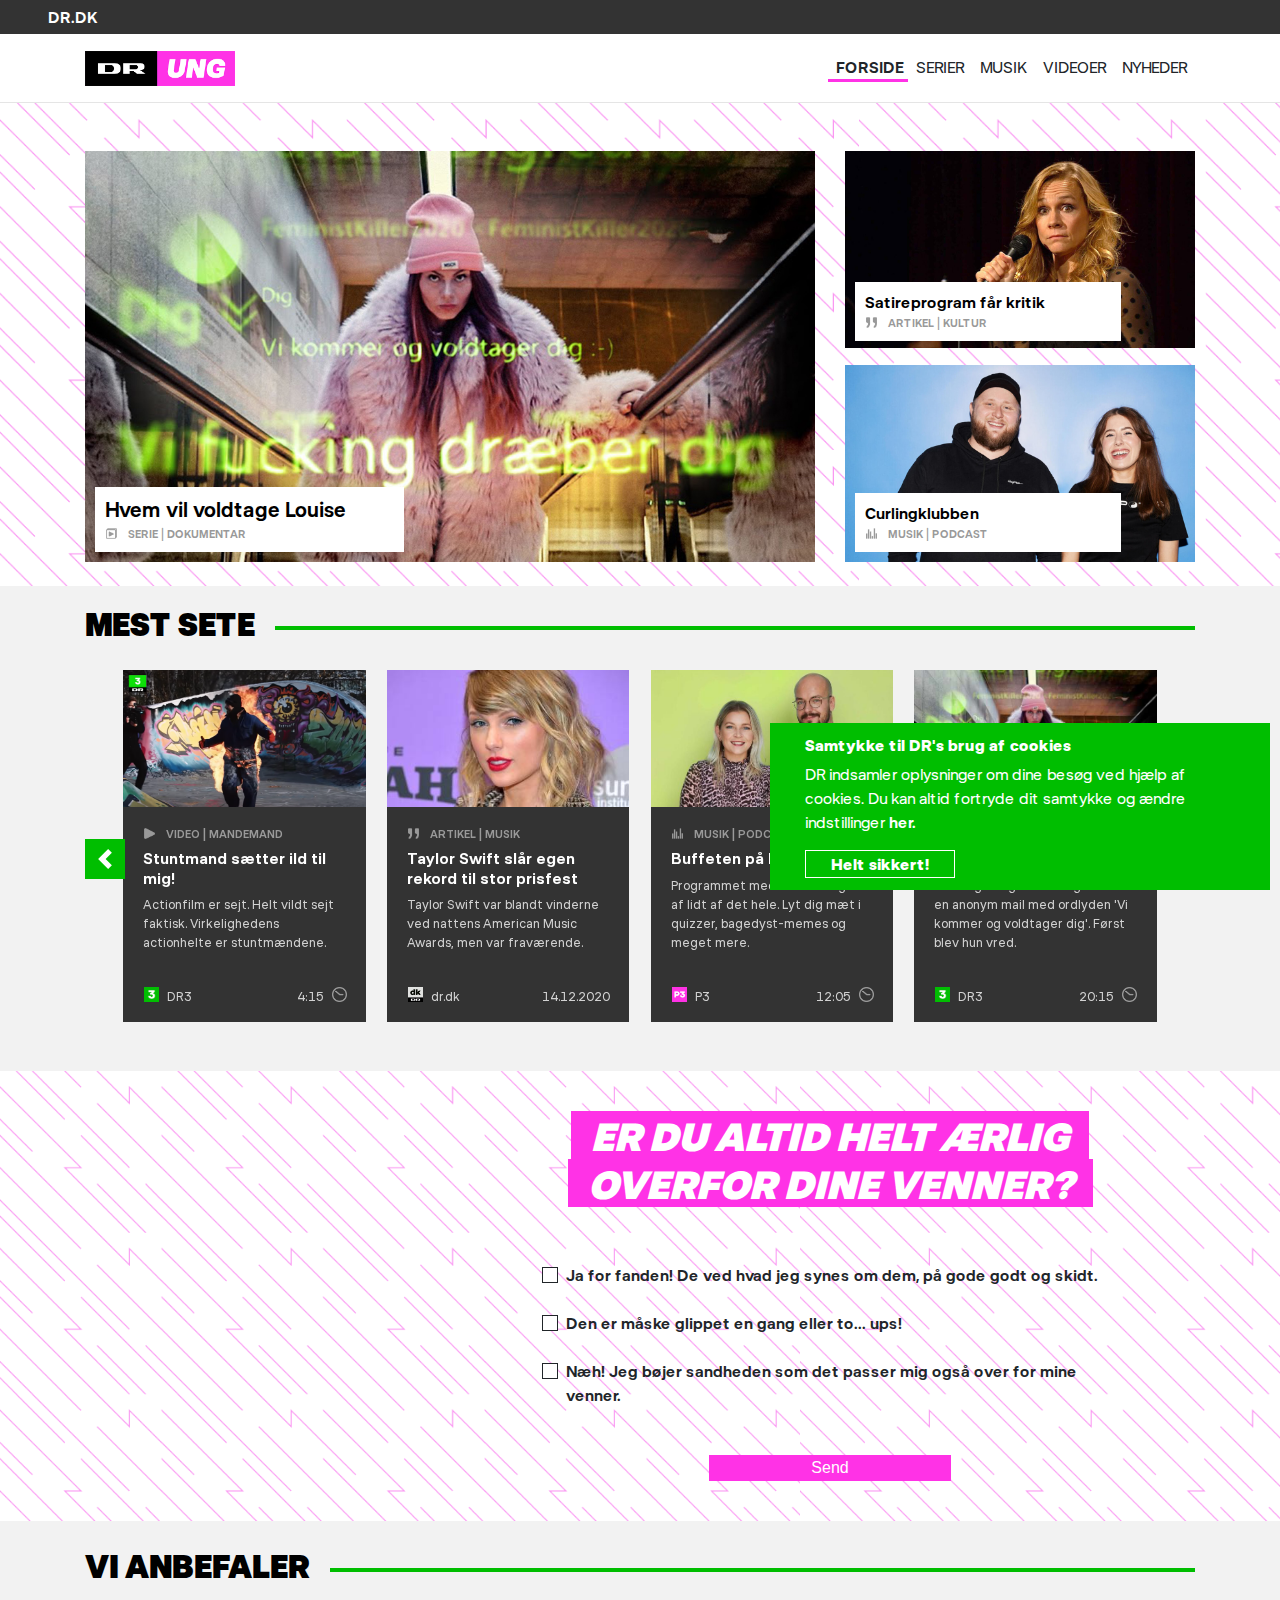
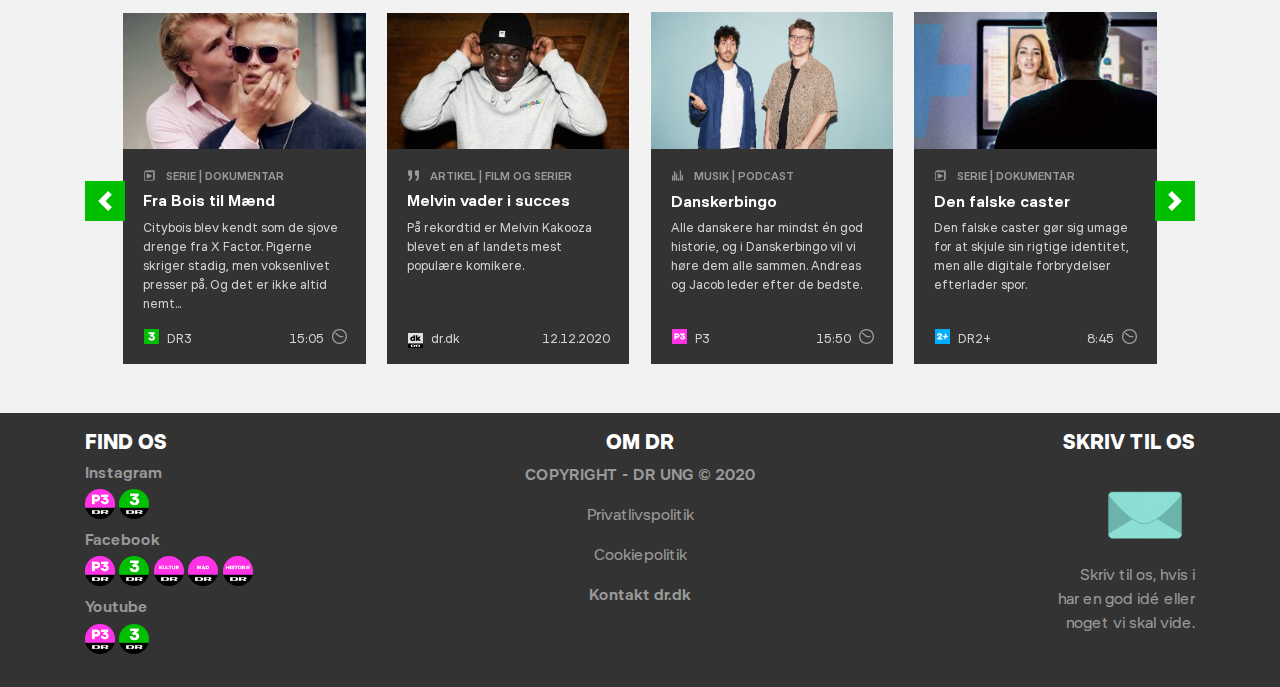
==== commit c53c709e: "Forside baggrund" ====
--- a/index.html
+++ b/index.html
@@ -29,7 +29,6 @@
         gtag('js', new Date());
 
         gtag('config', 'G-6ZYNBCVR5E');
-
     </script>
 
 </head>
@@ -66,59 +65,61 @@
 
         <!----------------- Seneste ----------------->
 
-        <section id="seneste" class="container pt-4">
-
-            <div class="row">
-
-                <!--kolonne med stor artikel-->
-                <div class="col-12 col-md-8">
-                    <a href="serie.html">
-                        <img src="billeder/store-billeder/hvem-vil-voldtage-louise.jpg" class="img-fluid" alt="Hvem vil voldtage Louise">
-                        <div class="big-box" href="serie.html">
-                            <h3 class="pr-5">Hvem vil voldtage Louise</h3>
-                            <div class="row">
-                                <img src="billeder/ui/serier-01.png" class="card-icon ml-3" alt="artikel ikon">
-                                <h6 class="ml-2"> Serie | dokumentar</h6>
-                            </div>
-                        </div>
-                    </a>
-                </div>
-
-                <!--kolonne med små artikler-->
-                <div class="col-12 col-md-4 mt-sm-1 mt-md-0 d-flex flex-md-wrap">
-                    <!--artikel 1-->
-                    <div class="mr-1 mr-md-0">
-                        <a href="artikel.html">
-                            <img src="billeder/store-billeder/signe-molde.jpeg" class="img-fluid" alt="Curlingklubben">
-                        </a>
-                        <a href="artikel.html">
-                            <div class="small-box">
-                                <h4 class="dark-text">Satireprogram får kritik</h4>
+        <section id="seneste" class="container-fluid pt-4 bg-element">
+
+            <div class="container pt-4 pb-4 pad-container">
+                <div class="row">
+
+                    <!--kolonne med stor artikel-->
+                    <div class="col-12 col-md-8">
+                        <a href="serie.html">
+                            <img src="billeder/store-billeder/hvem-vil-voldtage-louise.jpg" class="img-fluid" alt="Hvem vil voldtage Louise">
+                            <div class="big-box" href="serie.html">
+                                <h3 class="pr-5">Hvem vil voldtage Louise</h3>
                                 <div class="row">
-                                    <img src="billeder/ui/artikel-01.png" class="card-icon ml-3" alt="artikel ikon">
-                                    <h6 class="ml-2"> Artikel | kultur</h6>
+                                    <img src="billeder/ui/serier-01.png" class="card-icon ml-3" alt="artikel ikon">
+                                    <h6 class="ml-2"> Serie | dokumentar</h6>
                                 </div>
                             </div>
                         </a>
                     </div>
-                    <!--artikel 2-->
-                    <div class="align-self-md-end">
-                        <a href="podcast.html">
-                            <img src="billeder/store-billeder/curlingklubben.jpeg" class="img-fluid" alt="Nyt satireprogram får kritik:<br> 'Det udstiller transkønnede'">
-                        </a>
-                        <a href="podcast.html">
-                            <div class="small-box2">
-                                <h4 class="dark-text pr-5">Curlingklubben</h4>
-                                <div class="row">
-                                    <img src="billeder/ui/radio-01.png" class="card-icon ml-3" alt="artikel ikon">
-                                    <h6 class="ml-2"> musik | podcast</h6>
-                                </div>
-                            </div>
-                        </a>
+
+                    <!--kolonne med små artikler-->
+                    <div class="col-12 col-md-4 mt-sm-1 mt-md-0 d-flex flex-md-wrap">
+                        <!--artikel 1-->
+                        <div class="mr-1 mr-md-0">
+                            <a href="artikel.html">
+                                <img src="billeder/store-billeder/signe-molde.jpeg" class="img-fluid" alt="Curlingklubben">
+                            </a>
+                            <a href="artikel.html">
+                                <div class="small-box">
+                                    <h4 class="dark-text">Satireprogram får kritik</h4>
+                                    <div class="row">
+                                        <img src="billeder/ui/artikel-01.png" class="card-icon ml-3" alt="artikel ikon">
+                                        <h6 class="ml-2"> Artikel | kultur</h6>
+                                    </div>
+                                </div>
+                            </a>
+                        </div>
+                        <!--artikel 2-->
+                        <div class="align-self-md-end">
+                            <a href="podcast.html">
+                                <img src="billeder/store-billeder/curlingklubben.jpeg" class="img-fluid" alt="Nyt satireprogram får kritik:<br> 'Det udstiller transkønnede'">
+                            </a>
+                            <a href="podcast.html">
+                                <div class="small-box2">
+                                    <h4 class="dark-text pr-5">Curlingklubben</h4>
+                                    <div class="row">
+                                        <img src="billeder/ui/radio-01.png" class="card-icon ml-3" alt="artikel ikon">
+                                        <h6 class="ml-2"> musik | podcast</h6>
+                                    </div>
+                                </div>
+                            </a>
+                        </div>
                     </div>
+
+
                 </div>
-
-
             </div>
 
         </section>
@@ -127,7 +128,7 @@
 
         <section id="forside-mest-sete" class="container-fluid bg-lightgrey">
 
-            <div class="container mt-4 pb-4 pad-container">
+            <div class="container pt-2 pb-4 pad-container">
 
                 <div class="row overskrift pad-overskrift">
                     <!--overskrift med linje-->
@@ -704,6 +705,4 @@
 
     <script src="script.js"></script>
 
-</body>
-
-</html>
+</body></html>
--- a/style.css
+++ b/style.css
@@ -205,10 +205,15 @@
 
 .bg-element {
     background-image: url(billeder/ui/5.element-01.png);
+    background-size: contain;
 }
 
 .bg-none {
     background-color: transparent;
+}
+
+hr {
+    margin-bottom: 0 !important;
 }
 
 /*------------------ CARD STYLE ------------------*/
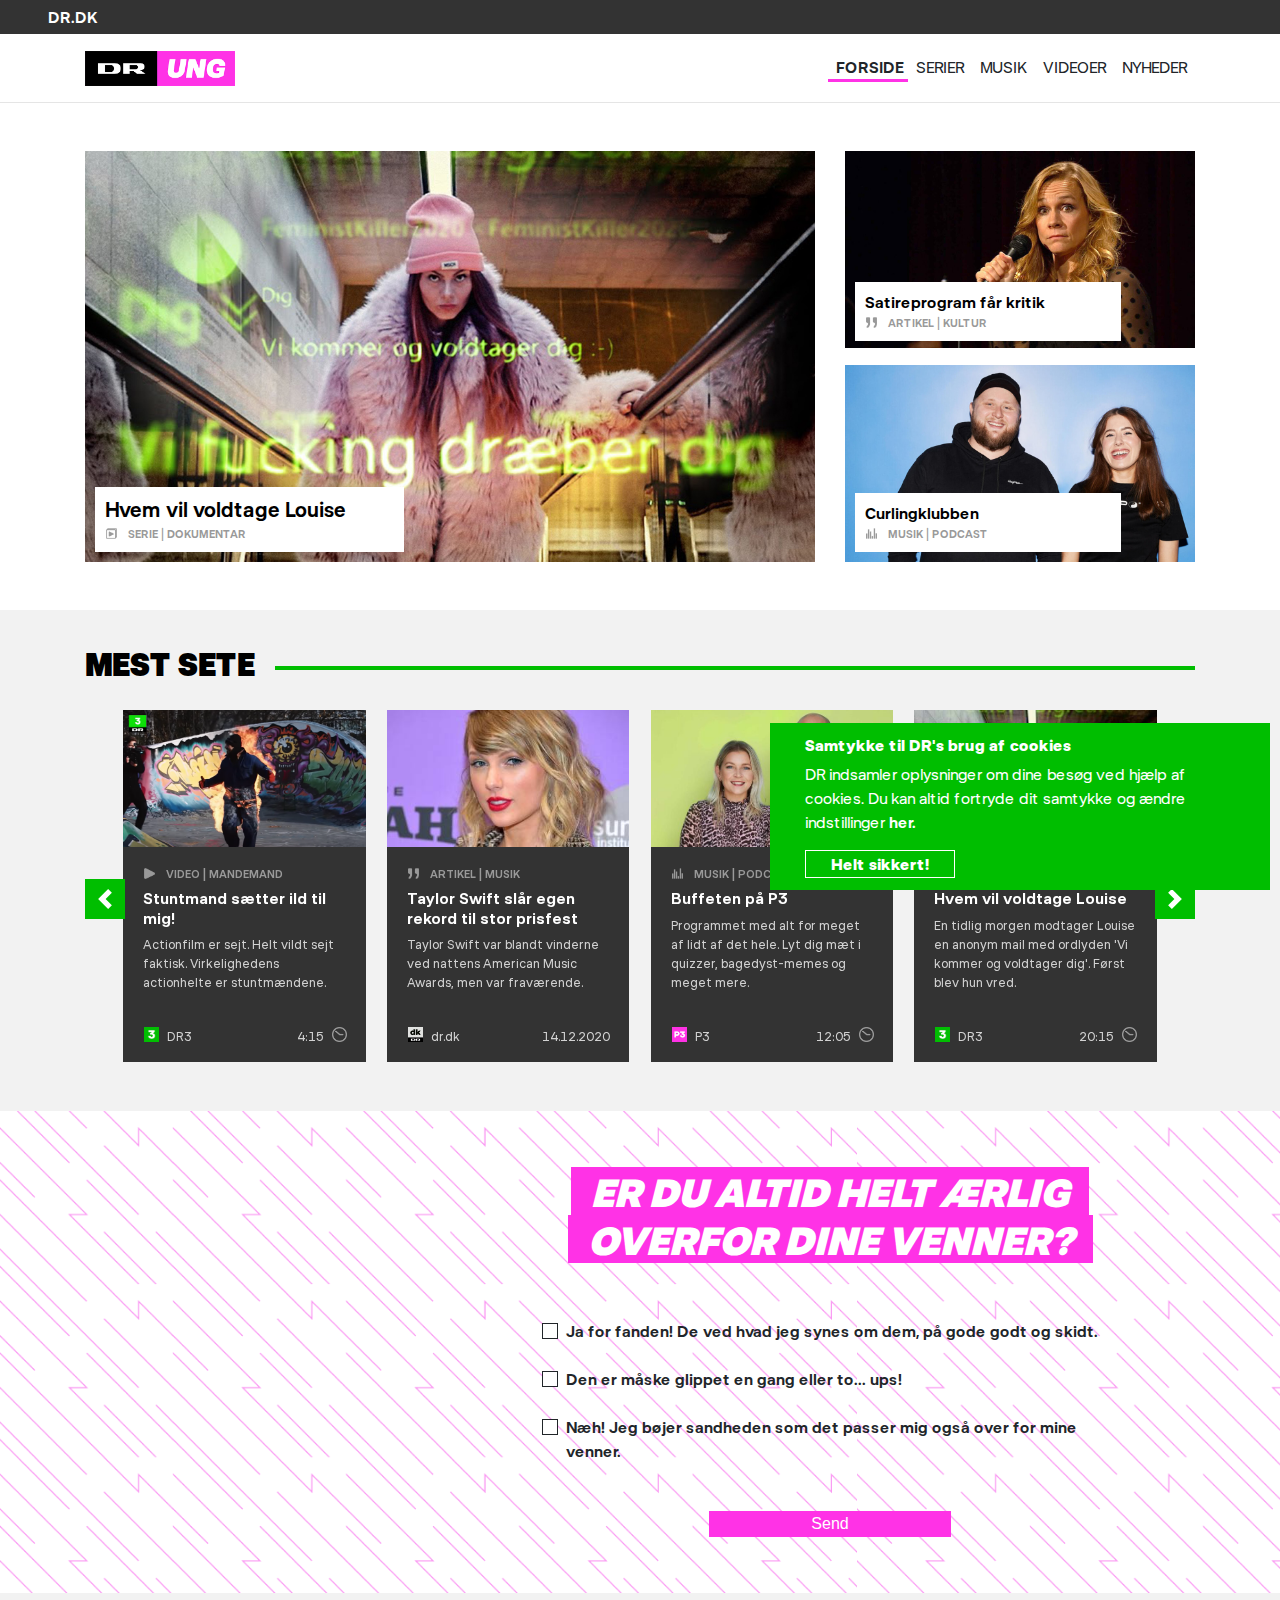
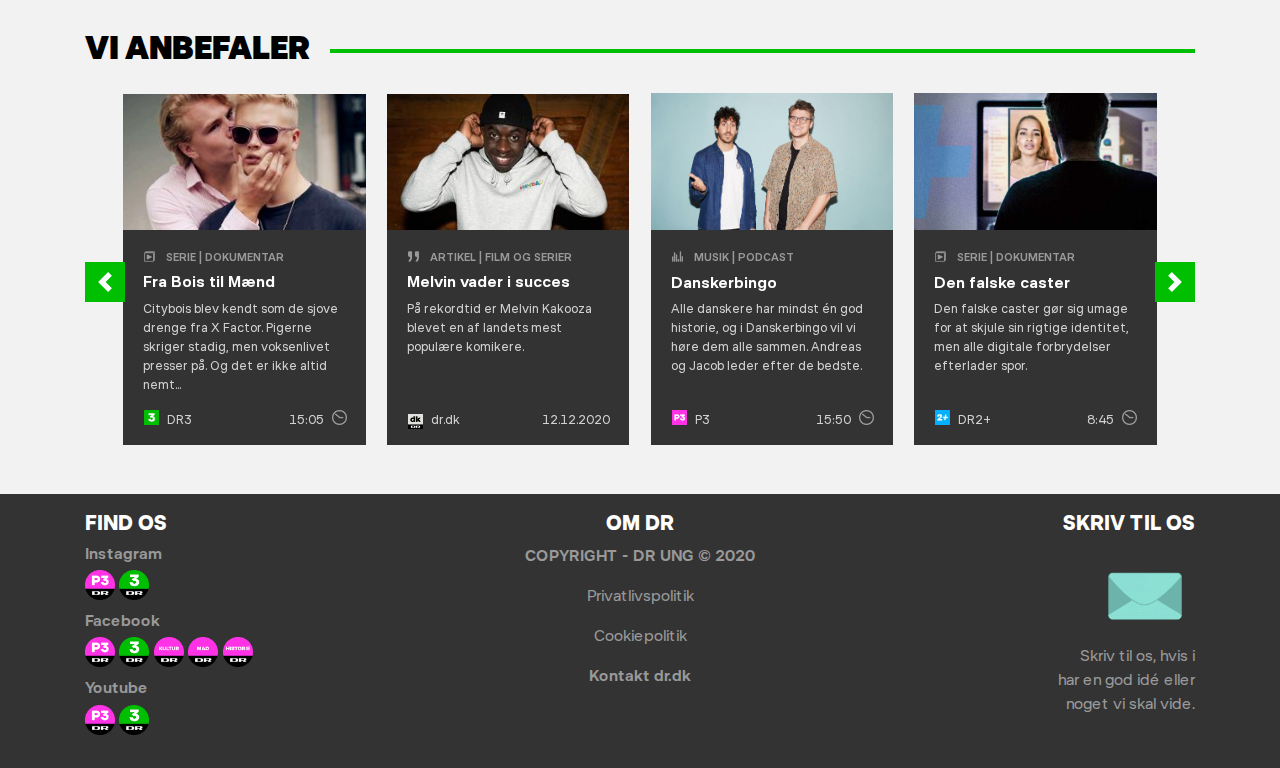
==== commit a6849432: "Alle videoer + knap stylet" ====
--- a/index.html
+++ b/index.html
@@ -29,6 +29,7 @@
         gtag('js', new Date());
 
         gtag('config', 'G-6ZYNBCVR5E');
+
     </script>
 
 </head>
@@ -65,7 +66,7 @@
 
         <!----------------- Seneste ----------------->
 
-        <section id="seneste" class="container-fluid pt-4 bg-element">
+        <section id="seneste" class="container-fluid pt-4 pb-4">
 
             <div class="container pt-4 pb-4 pad-container">
                 <div class="row">
@@ -128,7 +129,7 @@
 
         <section id="forside-mest-sete" class="container-fluid bg-lightgrey">
 
-            <div class="container pt-2 pb-4 pad-container">
+            <div class="container pt-4 pb-4 pad-container">
 
                 <div class="row overskrift pad-overskrift">
                     <!--overskrift med linje-->
@@ -376,7 +377,7 @@
         <!-------------- Underholdning -------------->
 
         <section id="underholdning" class="container-fluid">
-            <div class="container">
+            <div class="container py-3">
                 <div class="row py-4">
                     <div class="d-none d-md-block col-md-4">
                         <video width="100%" autoplay muted loop>
@@ -446,7 +447,7 @@
 
         <section id="forside-anbefalinger" class="container-fluid bg-lightgrey">
 
-            <div class="container pb-4 pad-container">
+            <div class="container py-4 pad-container">
 
                 <div class="row overskrift pad-overskrift">
                     <!--overskrift med linje-->
@@ -705,4 +706,6 @@
 
     <script src="script.js"></script>
 
-</body></html>
+</body>
+
+</html>
--- a/style.css
+++ b/style.css
@@ -514,23 +514,27 @@
 /*------------------ button ------------------*/
 
 button.btn {
-    color: var(--text-lightgrey);
-    font-family: "dr-semi";
+    color: var(--text-white);
+    font-family: "dr-reg";
+    font-size: 0.9rem;
     border-radius: 0;
     background-color: var(--background-darkgrey);
     border: none;
     padding: 8px 20px;
+    text-transform: uppercase;
+    width: 110px;
 }
 
 button.btn:hover {
-    color: var(--text-white);
-    background-color: var(--green);
+    color: var(--text-lightgrey);
+    font-family: "dr-semi";
     border: none;
+    background-color: var(--background-darkgrey);
 }
 
 .btn-info:focus {
     color: var(--text-white);
-    background-color: var(--green);
+    background-color: var(--background-darkgrey);
     border: none;
 }
 
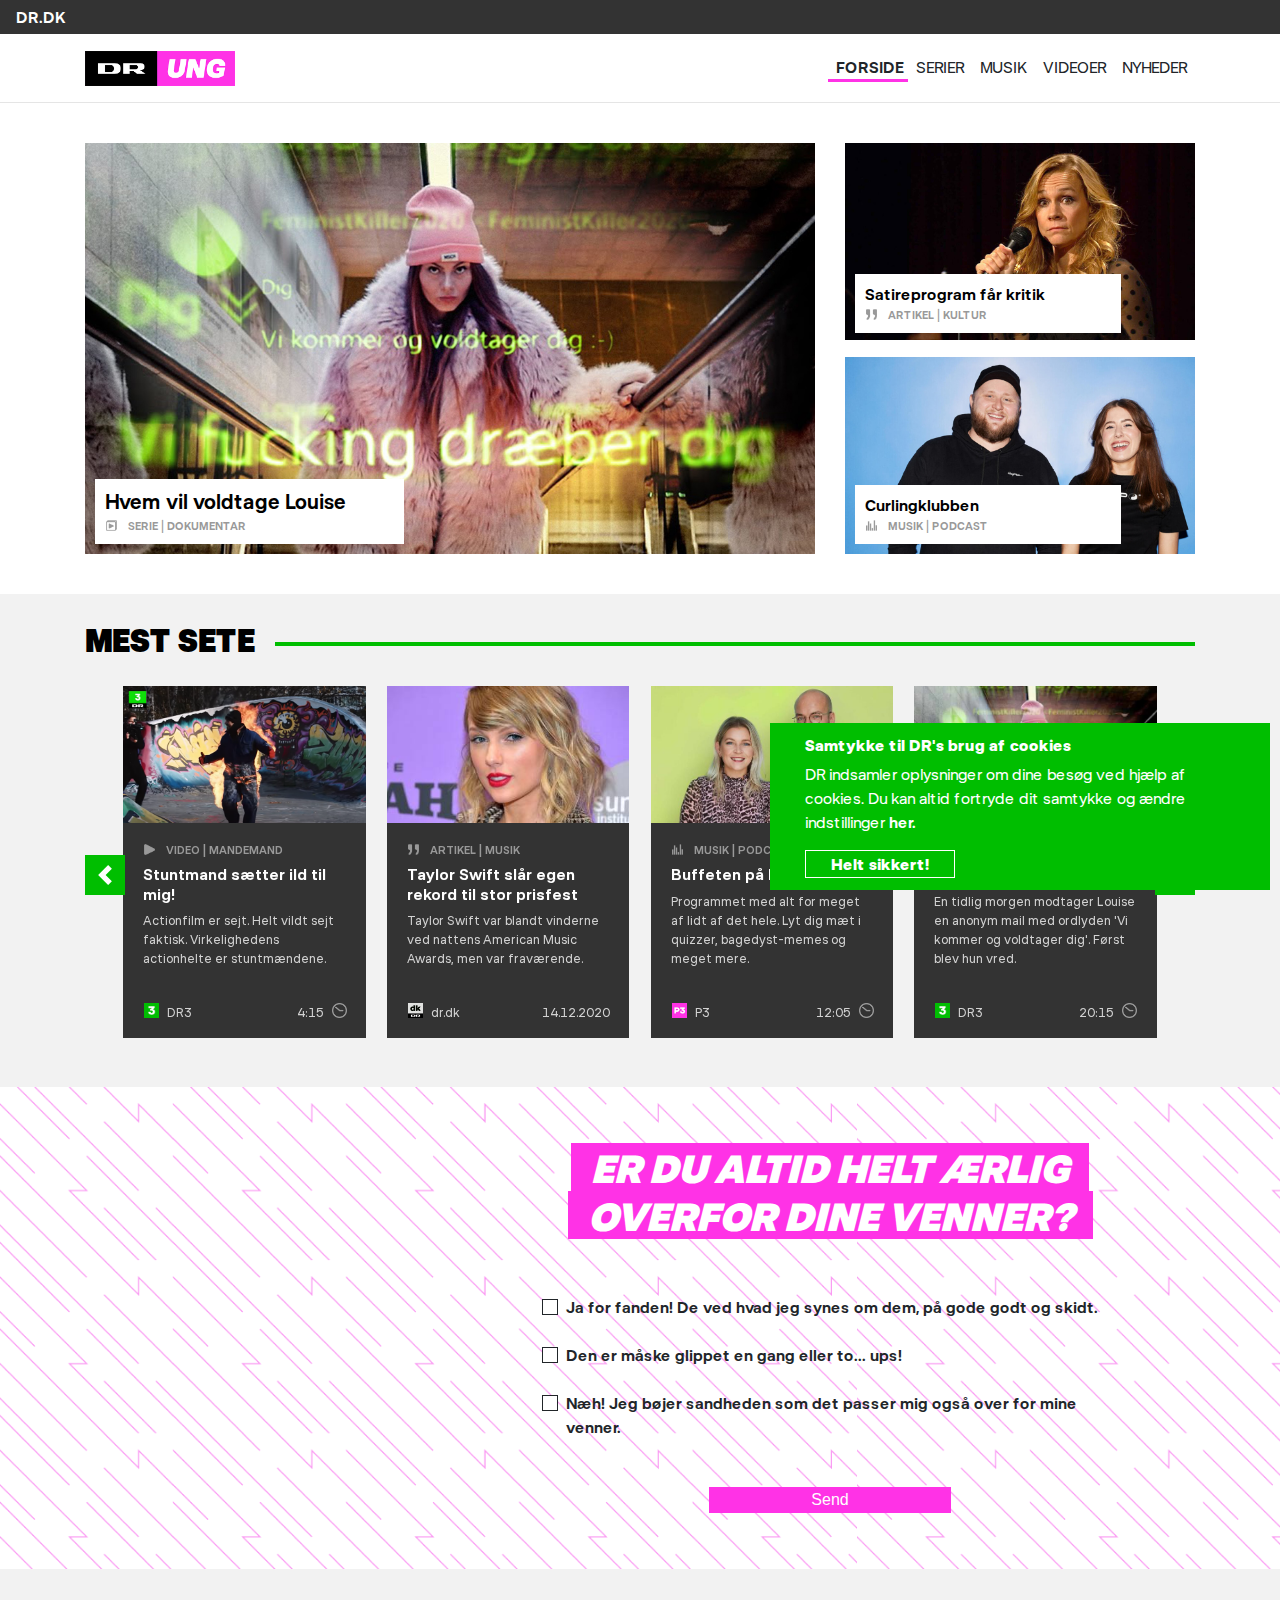
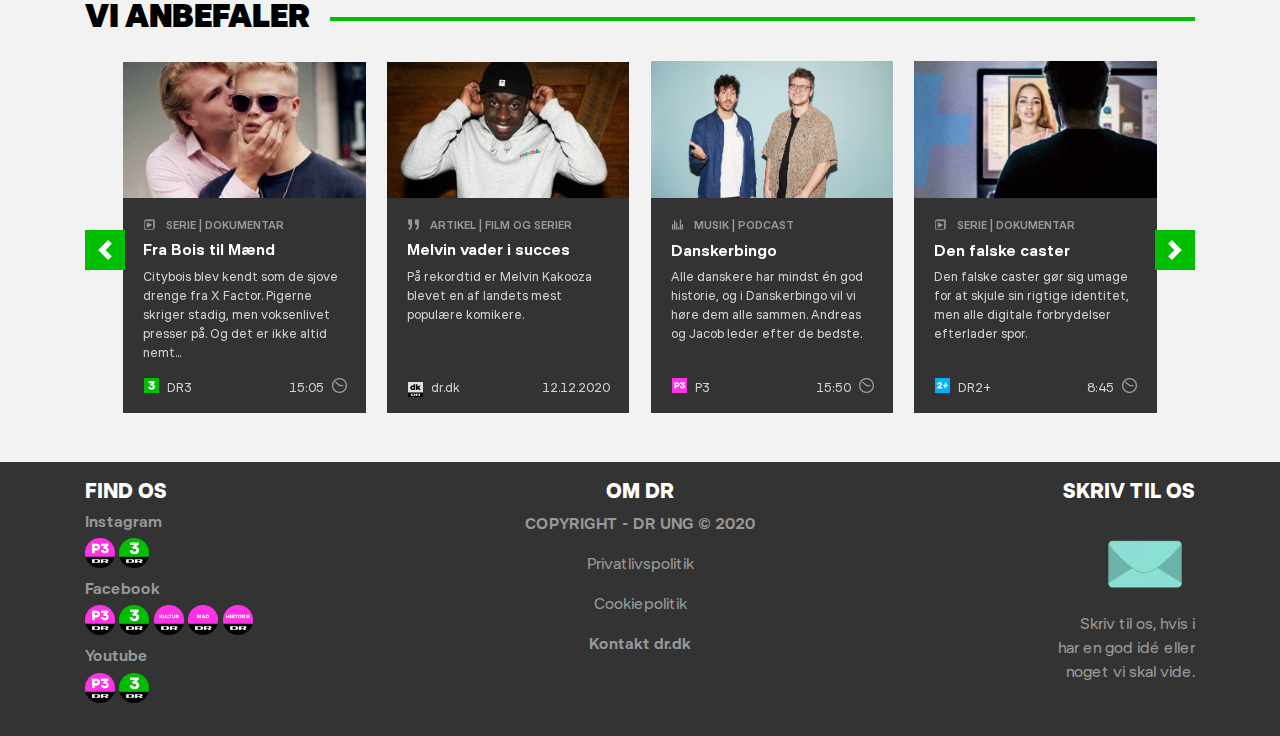
==== commit 62852d33: "Sidste rettelser + rettelser efter ekspertanalyse" ====
--- a/index.html
+++ b/index.html
@@ -41,7 +41,7 @@
     <main id="main-forside">
 
         <!----------------NAVIGATION----------------->
-        <div id="drdk" class="container-fluid pl-5">
+        <div id="drdk" class="container-fluid pl-md-3">
             <a class="white-text" href="https://www.dr.dk/">dr.dk</a>
         </div>
 
@@ -66,7 +66,7 @@
 
         <!----------------- Seneste ----------------->
 
-        <section id="seneste" class="container-fluid pt-4 pb-4">
+        <section id="seneste" class="container-fluid py-md-3 px-0 px-md-auto">
 
             <div class="container pt-4 pb-4 pad-container">
                 <div class="row">
@@ -129,7 +129,7 @@
 
         <section id="forside-mest-sete" class="container-fluid bg-lightgrey">
 
-            <div class="container pt-4 pb-4 pad-container">
+            <div class="container pt-3 pb-4 pad-container">
 
                 <div class="row overskrift pad-overskrift">
                     <!--overskrift med linje-->
@@ -447,7 +447,7 @@
 
         <section id="forside-anbefalinger" class="container-fluid bg-lightgrey">
 
-            <div class="container py-4 pad-container">
+            <div class="container pt-3 pb-4 pad-container">
 
                 <div class="row overskrift pad-overskrift">
                     <!--overskrift med linje-->
--- a/style.css
+++ b/style.css
@@ -115,10 +115,6 @@
 /**************************************************/
 
 
-.navbar-brand {
-    margin: 0;
-}
-
 .navbar a {
     font-family: "dr-reg";
     font-size: 1rem;
@@ -136,7 +132,12 @@
     background-color: var(--background-darkgrey);
     text-transform: uppercase;
     font-family: "dr-semi";
-    padding: 5px 0;
+    padding: 5px 15px;
+}
+
+#drdk a:hover {
+    color: var(--text-lightgrey);
+    text-decoration: none;
 }
 
 .nav-aktiv {
@@ -151,6 +152,10 @@
     padding-left: 15px;
     padding-top: 17px;
     padding-bottom: 0;
+}
+
+.navbar-brand {
+    margin: 0;
 }
 
 #top hr {
@@ -508,7 +513,7 @@
 /*------------------ sections ------------------*/
 
 .pad-overskrift {
-    padding-top: 40px;
+    padding-top: 10px;
 }
 
 /*------------------ button ------------------*/
@@ -805,6 +810,10 @@
     width: 20px;
 }
 
+.dele-knap img {
+    width: 32px;
+}
+
 .artikel-faktaboks {
     background-color: var(--background-lightgrey);
     border-left: solid var(--pink) 5px;
@@ -938,23 +947,27 @@
         font-size: 0.7rem;
     }
 
-    .pad-container {
-        padding: 15px;
-    }
-
-
-    .pad-overskrift {
-        padding: 10px 15px 0;
-    }
-
     .minus-padding {
         padding: 15px;
         ;
     }
 
+    .pad-container {
+        padding: 15px;
+    }
+
+    .pad-overskrift {
+        padding: 10px 15px 0;
+    }
+
 }
 
 @media (min-width: 768px) {
+
+    .pad-overskrift {
+        padding: 10px 15px 0;
+    }
+
     .carousel-item .card {
         width: 30%;
     }
@@ -985,9 +998,9 @@
     #nav-nyheder {
         margin: 0;
     }
-
-
-}
+}
+
+
 
 @media (min-width: 992px) {
 
